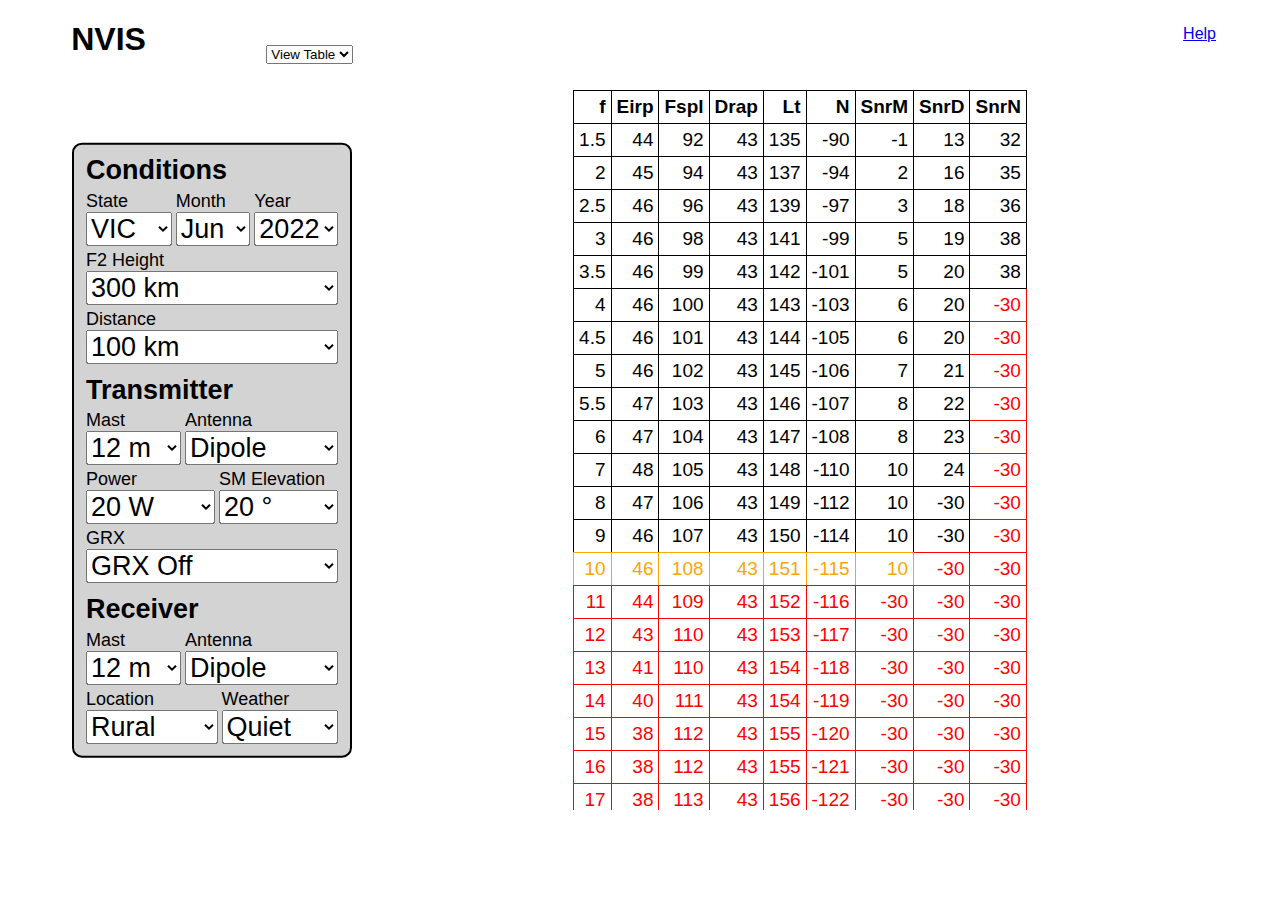
==== index.html @ aa59db63 "Added Skip and SLM graphs" ====
<!DOCTYPE html>
<html>
    <head>
        <link rel="stylesheet" href="index.css">
        <script src="plotly-latest.min.js"></script>

    </head>

    <body>
        <title>NVIS v.117 by Tino Pavic VK3EGN</title>

        <h1>NVIS</h1>
        <a id="help" href="help.htm">Help</a>

        <div class="myDiv">

            <p class="heading" style="margin-top: 0px">Conditions</p>
            <div class="flex-options">
                <div>
                    <p>State</p>
                    <select class="flex-select" id="state">
                        <option value=-35.3>ACT</option>
                        <option value=-34>NSW</option>
                        <option value=-37 selected>VIC</option>
                        <option value=-27.2>QLD</option>
                        <option value=-31>SA</option>
                        <option value=-32>WA</option>
                        <option value=-43>TAS</option>
                        <option value=-12>NT</option>
                    </select>
                </div>
                <div>
                    <p>Month</p>
                    <select class="flex-select" id="month">
                        <option value=1>Jan</option>
                        <option value=2>Feb</option>
                        <option value=3> Mar</option>
                        <option value=4>Apr</option>
                        <option value=5>May</option>
                        <option value=6 selected>Jun</option>
                        <option value=7>Jul</option>
                        <option value=8>Aug</option>
                        <option value=9>Sep</option>
                        <option value=10>Oct</option>
                        <option value=11>Nov</option>
                        <option value=12>Dec</option>
                    </select>
                </div>
                <div>
                    <p>Year</p>
                    <select class="flex-select" id="year">
                        <option value=2020>2020</option>
                        <option value=2021>2021</option>
                        <option value=2022 selected>2022</option>
                        <option value=2023>2023</option>
                        <option value=2024>2024</option>
                        <option value=2025>2025</option>
                        <option value=2026>2026</option>
                    </select>
                </div>
                <div>
                    <p>F2 Height</p>
                    <select class="flex-select" id="hiF2">
                        <option value=200 >200 km</option>
                        <option value=250>250 km</option>
                        <option value=300 selected>300 km</option>
                        <option value=350>350 km</option>
                        <option value=400>400 km</option>
                        <option value=450>450 km</option>
                        <option value=500>500 km</option>
                        <option value=550>550 km</option>
                        <option value=600>600 km</option>
                    </select>
                </div>
                <div>
                    <p>Distance</p>
                    <select class="flex-select" id="dist">
                        <option value=50 >50 km</option>
                        <option value=100 selected>100 km</option>
                        <option value=200>200 km</option>
                        <option value=400>400 km</option>
                        <option value=800>800 km</option>
                        <option value=1500>1500 km</option>
                        <option value=3000>3000 km</option>
                        <option value=5000>5000 km</option>
                        <option value=10000>10000 km</option>
                        <option value=20000>20000 km</option>
                    </select>
                </div>
            </div>

            <p class="heading">Transmitter</p>
            <div class="flex-options flex-options-4">
                <div>
                    <p>Mast</p>
                    <select class="flex-select" id="mast">
                        <option value=3 >3 m</option>
                        <option value=6>6 m</option>
                        <option value=9>9 m</option>
                        <option value=12 selected>12 m</option>
                        <option value=18>18 m</option> 
                        <option value=22>22 m</option>
                        <option value=26>26 m</option>
                        <option value=40>40 m</option>
                    </select>  
                </div>
                <div>
                    <p>Antenna</p>
                    <select class="flex-select" id="antenna">
                        <option value=1 selected>Dipole</option>
                        <option value=2>CASG-A1</option>
                        <option value=3>AS-F104</option>
                        <option value=4>RF-1944</option>
                        <option value=5>MIL-2</option>
                        <option value=6>WhipBnt</option>
                        <option value=7>Whip15'</option>
                        <option value=8>HF230L</option>
                        <option value=9>CASG-A2</option>
                        <option value=10>Yagi 3el</option>
                        <option value=11>VertMono</option>
                    </select>
                </div>
                <div>
                    <p>Power</p>
                    <select class="flex-select" id="power">
                        <option value=62>1500 W</option>
                        <option value=56>400 W</option>
                        <option value=52>150 W</option>
                        <option value=43 selected>20 W</option>
                        <option value=37>5 W</option>
                        <option value=33>2 W</option>
                    </select>
                </div>
                <div>
                    <p>SM Elevation</p>
                    <select class="flex-select" id="elmin">
                        <option value=60>60 &deg</option>
                        <option value=45>45 &deg</option>
                        <option value=30>30 &deg</option>
                        <option value=20 selected>20 &deg</option>
                        <option value=15>15 &deg</option>
                        <option value=10>10 &deg</option>
                        <option value=5>5 &deg</option>
                        <option value=3>3 &deg</option>
                        <option value=2>2 &deg</option>
                        <option value=1>1 &deg</option>
                    </select>
                </div>
		            <div>
                    <p>GRX</p>
                    <select class="flex-select" id="grx">
                        <option value=0>GRX Off</option>
                        <option value=1>GRX On</option>
                        <option value=2>GRX-Avg</option>
                    </select>
                </div>
            </div>

            <p class="heading">Receiver</p>
            <div class="flex-options flex-options-4">
                <div>
                    <p>Mast</p>
                    <select class="flex-select" id="mast2">
                        <option value=3 >3 m</option>
                        <option value=6>6 m</option>
                        <option value=9>9 m</option>
                        <option value=12 selected>12 m</option>
                        <option value=18>18 m</option> 
                        <option value=22>22 m</option>
                        <option value=26>26 m</option>
                        <option value=40>40 m</option>
                    </select>  
                </div>
                <div>
                    <p>Antenna</p>
                    <select class="flex-select" id="antenna2">
                        <option value=1 selected>Dipole</option>
                        <option value=2>CASG-A1</option>
                        <option value=3>AS-F104</option>
                        <option value=4>RF-1944</option>
                        <option value=5>MIL-2</option>
                        <option value=6>WhipBnt</option>
                        <option value=7>Whip15'</option>
                        <option value=8>HF230L</option>
                        <option value=9>CASG-A2</option>
                        <option value=10>Yagi 3el</option>
                        <option value=11>VertMono</option>
                    </select>
                </div>
                <div>
                    <p>Location</p>
                    <select class="flex-select" id="loc">
                        <option value=1 selected>Rural</option>
                        <option value=2>Suburb</option>
                        <option value=3>City</option>
                    </select>  
                </div>
                <div>
                    <p>Weather</p>
                    <select class="flex-select" id="storm">
                        <option value=1 selected>Quiet</option>
                        <option value=2>Rainy</option>
                        <option value=3>Storm</option> 
                        <option value=4>BFS</option>
                    </select>
                </div>

            </div>
        </div>
        <select id="selAct" name="selAct" onchange="viewChange()">
            <option value="1" selected="">View Table</option>
            <option value="2">View SNR</option>
            <option value="3">View Skip</option>
            <option value="4">View SLM</option> 
            <option value="9">View Help</option>
        </select>
        <div id="tooltipi">i</div>
        <div id="tooltip">
            Eirp is transmitted signal power at origin in dBm units.<br>Fspl is signal loss over signal path in dB units (daily maximum).<br>Drap is signal loss in D layer in dB (daily maximum).<br>Lt is total signal loss(Fspl+Drap) in dB (daily maximum).<br>N is noise power at receive location in dBm units, for BW=3kHz.<br>Snr is ratio of signal S and noise N in dB units.<br>"SnrM/D/N are Snr levels for midday/day/night.<br>Signal must overcome noise, in order to be received.<br>Minimum SNR is 10 dB for SSB voice, and 6 dB for data.<br>
        </div>
        <div class="plotsDiv">
            <div id="plotTableDiv" class="plotTableDiv">
                <table id="plotTable"></table>
            </div>
            <div id="SNRPlot"></div>
        </div>


        <script src="nvis.js"></script>
        <script src="antenna.js"></script>
        <script src="antenna3.js"></script>
        <script src="atten.js"></script>
        <script src="nvisGui.js"></script>

        <script>
            var nv = new myNvis("Nvis", 1);
            nvisInit(nv);

            // Setup onchange lister for all inputs
            inputs = document.getElementsByClassName("flex-select");
            for (var i=0; i<inputs.length;i++) {
                inputs[i].addEventListener("change", () => selUpdate(nv))
            }
            selUpdate(nv);


            function viewChange() {
                sel = document.getElementById("selAct").value;
                table = document.getElementById("plotTableDiv");
                SNRPlot = document.getElementById("SNRPlot");
                tooltipi = document.getElementById("tooltipi")

                table.style.display = "none";
                SNRPlot.style.display = "none";
                tooltipi.style.display = "block";
                if (sel == 1) {
                    table.style.display = "block";
                    tooltipi.style.display = "none";
                } else {
                    SNRPlot.style.display = "block";
                }
                selUpdate(nv)
            }
            viewChange();
        </script>
</html>
---- index.css ----
body {
		font-family: arial;
}
h1 {
    margin-left: 5%;
    margin-bottom: -30px;
}

.myDiv {
    border: 2px solid black;
    border-radius: 10px;
    background-color: lightgray;    
    text-align: left;
    width: 20%;
    padding: 10px;
    margin-left: 5%;
    font-size: 2vh;
		top: 50%;
		position: absolute;
		transform: translateY(-50%);
}

.plotsDiv {
		top: 50%;
		position: absolute;
		transform: translateY(-50%);
		width: 65%;
		left: 30%;
		max-height: 80%;
		display: flex;
    flex-direction: column;
}

#help {
    right: 5%;
    position: absolute;
    top: 25px;
}

.heading {
    padding-left: 2px;
    font-weight: bold;
    margin-bottom: 0.2vw;
    margin-top: 1vh;
    font-size: 3vh;
}

.flex-options {
    display: flex;
    justify-content: space-around;
    flex-wrap: wrap;
}

.flex-options div {
    flex-grow: 1;
    padding: 2px;
}

.flex-options p {
    margin: 0px;
}

.flex-options select {
    font-size: 3vh;
    width: 100%;
}

#selAct {
		position: absolute;
		top: 5%;
		right: 72.4%;
}

.plotTableDiv {
		overflow-x: auto;
		margin: auto;
		width: fit-content;
		display: none;
		height: 100%;
}
#plotTable {
		text-align: right;
 		border-collapse: collapse;
		font-size: 19px;

}

#plotTable td {
		padding: 5px;
		border: 1px solid;
}

.warn {
		color: orange;
}
.alert {
		color: red;
}

#tooltipi {
    border: 1px solid black;
    width: 15px;
    height: 15px;
    border-radius: 15px;
    text-align: center;
    font-family: Times New Roman;
    margin-left: 80%;
    z-index: 2;
    position: absolute;
}
#tooltip {
		border: 2px solid black;
		border-radius: 5px;
		width: fit-content;
		height: fit-content;
		margin: auto;
  	position: absolute;
  	top: 0; left: 0; bottom: 0; right: 0;
		background: white;
		padding: 3%;
		text-align: center;
		z-index: 1;
		display: none;
		font-size: 25px;
}
#tooltipi:hover + #tooltip {
    display: block;    
}








/* Mobile Version */
@media (max-width: 750px) {
    h1 {
        margin-left: 1%;
    }

    .myDiv {
        margin-left: 1%;
    }

    .flex-options div {
        flex-basis: 30%;
    }

    .flex-options p {
        font-size: 3vw;
    }

    .flex-options select {
        font-size: 5vw;
    }

    .flex-options-4 div {
        flex-basis: 40%;
    }
}
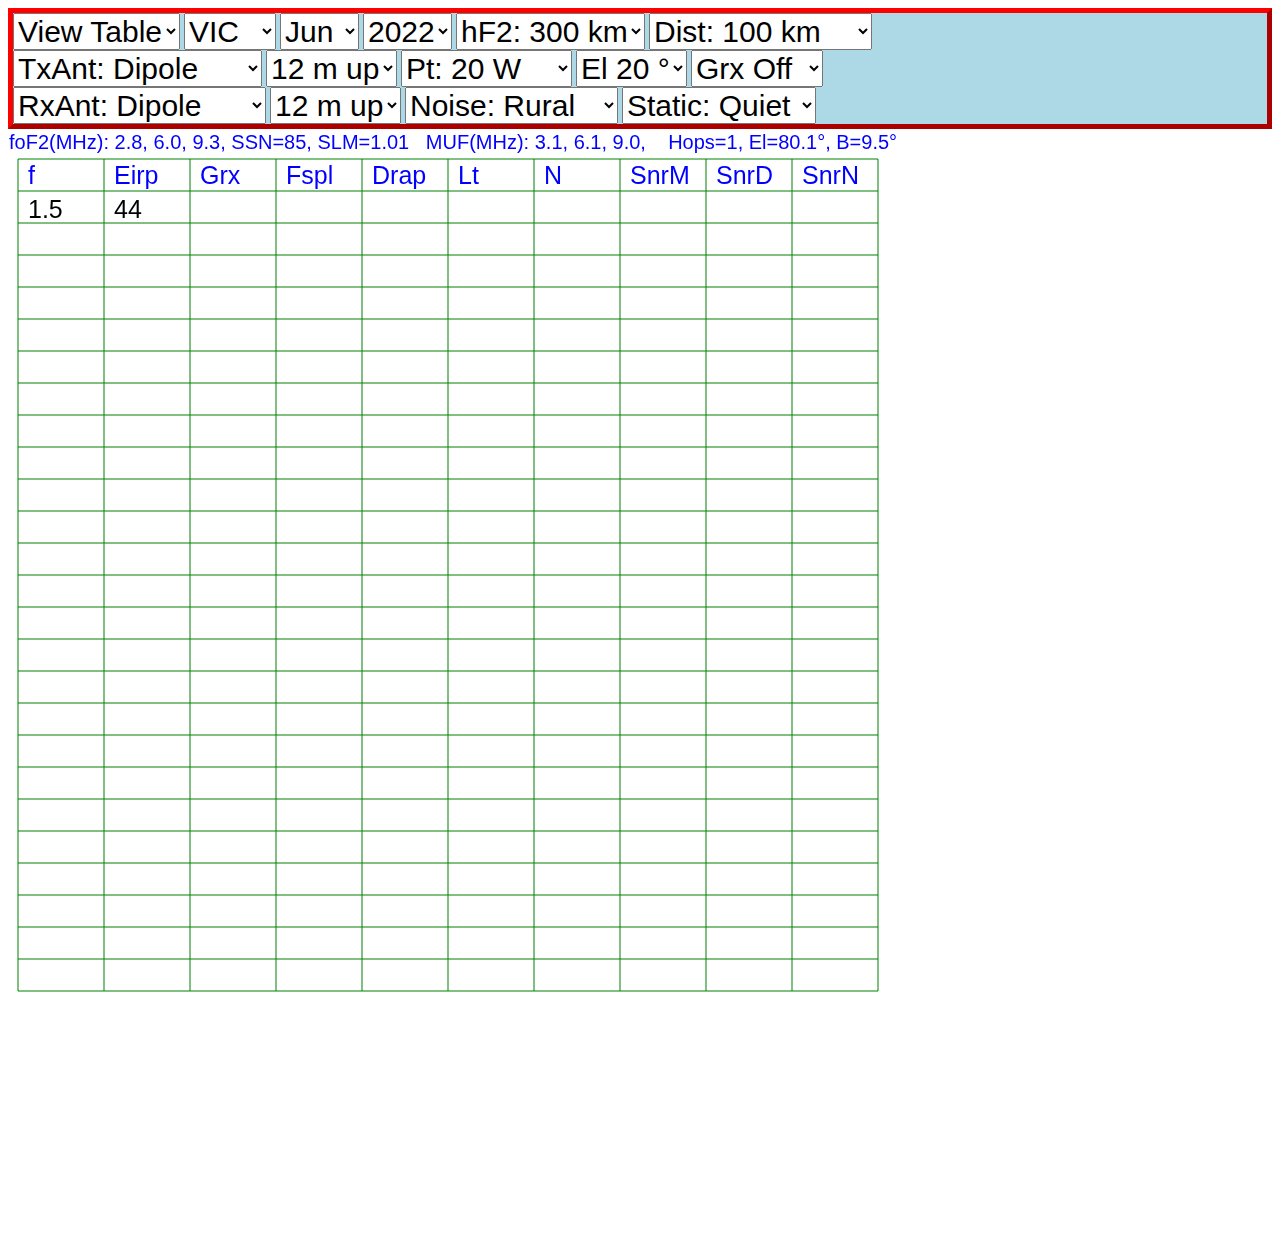
==== commit 72e80c08: "Add files via upload" ====
--- a/index.html
+++ b/index.html
@@ -1,266 +1,214 @@
-<!DOCTYPE html>
-<html>
-    <head>
-        <link rel="stylesheet" href="index.css">
-        <script src="plotly-latest.min.js"></script>
-
-    </head>
-
-    <body>
-        <title>NVIS v.117 by Tino Pavic VK3EGN</title>
-
-        <h1>NVIS</h1>
-        <a id="help" href="help.htm">Help</a>
-
-        <div class="myDiv">
-
-            <p class="heading" style="margin-top: 0px">Conditions</p>
-            <div class="flex-options">
-                <div>
-                    <p>State</p>
-                    <select class="flex-select" id="state">
-                        <option value=-35.3>ACT</option>
-                        <option value=-34>NSW</option>
-                        <option value=-37 selected>VIC</option>
-                        <option value=-27.2>QLD</option>
-                        <option value=-31>SA</option>
-                        <option value=-32>WA</option>
-                        <option value=-43>TAS</option>
-                        <option value=-12>NT</option>
-                    </select>
-                </div>
-                <div>
-                    <p>Month</p>
-                    <select class="flex-select" id="month">
-                        <option value=1>Jan</option>
-                        <option value=2>Feb</option>
-                        <option value=3> Mar</option>
-                        <option value=4>Apr</option>
-                        <option value=5>May</option>
-                        <option value=6 selected>Jun</option>
-                        <option value=7>Jul</option>
-                        <option value=8>Aug</option>
-                        <option value=9>Sep</option>
-                        <option value=10>Oct</option>
-                        <option value=11>Nov</option>
-                        <option value=12>Dec</option>
-                    </select>
-                </div>
-                <div>
-                    <p>Year</p>
-                    <select class="flex-select" id="year">
-                        <option value=2020>2020</option>
-                        <option value=2021>2021</option>
-                        <option value=2022 selected>2022</option>
-                        <option value=2023>2023</option>
-                        <option value=2024>2024</option>
-                        <option value=2025>2025</option>
-                        <option value=2026>2026</option>
-                    </select>
-                </div>
-                <div>
-                    <p>F2 Height</p>
-                    <select class="flex-select" id="hiF2">
-                        <option value=200 >200 km</option>
-                        <option value=250>250 km</option>
-                        <option value=300 selected>300 km</option>
-                        <option value=350>350 km</option>
-                        <option value=400>400 km</option>
-                        <option value=450>450 km</option>
-                        <option value=500>500 km</option>
-                        <option value=550>550 km</option>
-                        <option value=600>600 km</option>
-                    </select>
-                </div>
-                <div>
-                    <p>Distance</p>
-                    <select class="flex-select" id="dist">
-                        <option value=50 >50 km</option>
-                        <option value=100 selected>100 km</option>
-                        <option value=200>200 km</option>
-                        <option value=400>400 km</option>
-                        <option value=800>800 km</option>
-                        <option value=1500>1500 km</option>
-                        <option value=3000>3000 km</option>
-                        <option value=5000>5000 km</option>
-                        <option value=10000>10000 km</option>
-                        <option value=20000>20000 km</option>
-                    </select>
-                </div>
-            </div>
-
-            <p class="heading">Transmitter</p>
-            <div class="flex-options flex-options-4">
-                <div>
-                    <p>Mast</p>
-                    <select class="flex-select" id="mast">
-                        <option value=3 >3 m</option>
-                        <option value=6>6 m</option>
-                        <option value=9>9 m</option>
-                        <option value=12 selected>12 m</option>
-                        <option value=18>18 m</option> 
-                        <option value=22>22 m</option>
-                        <option value=26>26 m</option>
-                        <option value=40>40 m</option>
-                    </select>  
-                </div>
-                <div>
-                    <p>Antenna</p>
-                    <select class="flex-select" id="antenna">
-                        <option value=1 selected>Dipole</option>
-                        <option value=2>CASG-A1</option>
-                        <option value=3>AS-F104</option>
-                        <option value=4>RF-1944</option>
-                        <option value=5>MIL-2</option>
-                        <option value=6>WhipBnt</option>
-                        <option value=7>Whip15'</option>
-                        <option value=8>HF230L</option>
-                        <option value=9>CASG-A2</option>
-                        <option value=10>Yagi 3el</option>
-                        <option value=11>VertMono</option>
-                    </select>
-                </div>
-                <div>
-                    <p>Power</p>
-                    <select class="flex-select" id="power">
-                        <option value=62>1500 W</option>
-                        <option value=56>400 W</option>
-                        <option value=52>150 W</option>
-                        <option value=43 selected>20 W</option>
-                        <option value=37>5 W</option>
-                        <option value=33>2 W</option>
-                    </select>
-                </div>
-                <div>
-                    <p>SM Elevation</p>
-                    <select class="flex-select" id="elmin">
-                        <option value=60>60 &deg</option>
-                        <option value=45>45 &deg</option>
-                        <option value=30>30 &deg</option>
-                        <option value=20 selected>20 &deg</option>
-                        <option value=15>15 &deg</option>
-                        <option value=10>10 &deg</option>
-                        <option value=5>5 &deg</option>
-                        <option value=3>3 &deg</option>
-                        <option value=2>2 &deg</option>
-                        <option value=1>1 &deg</option>
-                    </select>
-                </div>
-		            <div>
-                    <p>GRX</p>
-                    <select class="flex-select" id="grx">
-                        <option value=0>GRX Off</option>
-                        <option value=1>GRX On</option>
-                        <option value=2>GRX-Avg</option>
-                    </select>
-                </div>
-            </div>
-
-            <p class="heading">Receiver</p>
-            <div class="flex-options flex-options-4">
-                <div>
-                    <p>Mast</p>
-                    <select class="flex-select" id="mast2">
-                        <option value=3 >3 m</option>
-                        <option value=6>6 m</option>
-                        <option value=9>9 m</option>
-                        <option value=12 selected>12 m</option>
-                        <option value=18>18 m</option> 
-                        <option value=22>22 m</option>
-                        <option value=26>26 m</option>
-                        <option value=40>40 m</option>
-                    </select>  
-                </div>
-                <div>
-                    <p>Antenna</p>
-                    <select class="flex-select" id="antenna2">
-                        <option value=1 selected>Dipole</option>
-                        <option value=2>CASG-A1</option>
-                        <option value=3>AS-F104</option>
-                        <option value=4>RF-1944</option>
-                        <option value=5>MIL-2</option>
-                        <option value=6>WhipBnt</option>
-                        <option value=7>Whip15'</option>
-                        <option value=8>HF230L</option>
-                        <option value=9>CASG-A2</option>
-                        <option value=10>Yagi 3el</option>
-                        <option value=11>VertMono</option>
-                    </select>
-                </div>
-                <div>
-                    <p>Location</p>
-                    <select class="flex-select" id="loc">
-                        <option value=1 selected>Rural</option>
-                        <option value=2>Suburb</option>
-                        <option value=3>City</option>
-                    </select>  
-                </div>
-                <div>
-                    <p>Weather</p>
-                    <select class="flex-select" id="storm">
-                        <option value=1 selected>Quiet</option>
-                        <option value=2>Rainy</option>
-                        <option value=3>Storm</option> 
-                        <option value=4>BFS</option>
-                    </select>
-                </div>
-
-            </div>
-        </div>
-        <select id="selAct" name="selAct" onchange="viewChange()">
-            <option value="1" selected="">View Table</option>
-            <option value="2">View SNR</option>
-            <option value="3">View Skip</option>
-            <option value="4">View SLM</option> 
-            <option value="9">View Help</option>
-        </select>
-        <div id="tooltipi">i</div>
-        <div id="tooltip">
-            Eirp is transmitted signal power at origin in dBm units.<br>Fspl is signal loss over signal path in dB units (daily maximum).<br>Drap is signal loss in D layer in dB (daily maximum).<br>Lt is total signal loss(Fspl+Drap) in dB (daily maximum).<br>N is noise power at receive location in dBm units, for BW=3kHz.<br>Snr is ratio of signal S and noise N in dB units.<br>"SnrM/D/N are Snr levels for midday/day/night.<br>Signal must overcome noise, in order to be received.<br>Minimum SNR is 10 dB for SSB voice, and 6 dB for data.<br>
-        </div>
-        <div class="plotsDiv">
-            <div id="plotTableDiv" class="plotTableDiv">
-                <table id="plotTable"></table>
-            </div>
-            <div id="SNRPlot"></div>
-        </div>
-
-
-        <script src="nvis.js"></script>
-        <script src="antenna.js"></script>
-        <script src="antenna3.js"></script>
-        <script src="atten.js"></script>
-        <script src="nvisGui.js"></script>
-
-        <script>
-            var nv = new myNvis("Nvis", 1);
-            nvisInit(nv);
-
-            // Setup onchange lister for all inputs
-            inputs = document.getElementsByClassName("flex-select");
-            for (var i=0; i<inputs.length;i++) {
-                inputs[i].addEventListener("change", () => selUpdate(nv))
-            }
-            selUpdate(nv);
-
-
-            function viewChange() {
-                sel = document.getElementById("selAct").value;
-                table = document.getElementById("plotTableDiv");
-                SNRPlot = document.getElementById("SNRPlot");
-                tooltipi = document.getElementById("tooltipi")
-
-                table.style.display = "none";
-                SNRPlot.style.display = "none";
-                tooltipi.style.display = "block";
-                if (sel == 1) {
-                    table.style.display = "block";
-                    tooltipi.style.display = "none";
-                } else {
-                    SNRPlot.style.display = "block";
-                }
-                selUpdate(nv)
-            }
-            viewChange();
-        </script>
-</html>
+<!DOCTYPE html>
+<html lang="en"></html>
+
+<html>
+
+
+<head>
+   <meta name="viewport" content="width=device-width">  
+</head>
+
+<body>
+<title>NVIS v.122 by Tino Pavic VK3EGN</title>
+<style> 
+   .myDiv {
+      border: 5px outset red;
+      background-color: lightblue;    
+      text-align: left;
+   }
+   </style>
+
+<div class="myDiv">
+  <select style="font-size: 30px" id="selAct" name="selAct" onchange="selChange()">
+    <option value=1 selected>View Table</option>
+    <option value=2>View SNR</option>
+    <option value=3>View Skip</option>
+    <option value=4>View SLM</option>   
+    <option value=9>View Help</option>
+  </select>
+  
+  <select style="font-size: 30px" id="statex" name="statex" onchange="selChange()">
+    <option value=-35.3>ACT</option>
+    <option value=-34>NSW</option>
+    <option value=-37 selected>VIC</option>
+    <option value=-27.2>QLD</option>
+    <option value=-31>SA</option>
+    <option value=-32>WA</option>
+    <option value=-43>TAS</option>
+    <option value=-12>NT</option>
+  </select>
+
+  <select style="font-size: 30px" id="month" name="month" onchange="selChange()">
+    <option value=1>Jan</option>
+    <option value=2>Feb</option>
+    <option value=3> Mar</option>
+    <option value=4>Apr</option>
+    <option value=5>May</option>
+    <option value=6 selected>Jun</option>
+    <option value=7>Jul</option>
+    <option value=8>Aug</option>
+    <option value=9>Sep</option>
+    <option value=10>Oct</option>
+    <option value=11>Nov</option>
+    <option value=12>Dec</option>
+  </select>
+
+  <select style="font-size: 30px" id="year" name="year" onchange="selChange()">
+    <option value=2020>2020</option>
+    <option value=2021>2021</option>
+    <option value=2022 selected>2022</option>
+    <option value=2023>2023</option>
+    <option value=2024>2024</option>
+    <option value=2025>2025</option>
+    <option value=2026>2026</option>
+  </select>
+
+  <select style="font-size: 30px" id="hiF2" name="hiF2" onchange="selChange()">
+    <option value=160 >hF2: 160 km</option>
+    <option value=180 >hF2: 180 km</option>
+    <option value=200 >hF2: 200 km</option>
+    <option value=250>hF2: 250 km</option>
+    <option value=300 selected>hF2: 300 km</option>
+    <option value=350>hF2: 350 km</option>
+    <option value=400>hF2: 400 km</option>
+    <option value=450>hF2: 450 km</option>
+    <option value=500>hF2: 500 km</option>
+    <option value=550>hF2: 550 km</option>
+  </select>
+
+  <select style="font-size: 30px" id="dist" name="dist" onchange="selChange()">
+    <option value=50 >Dist: 50 km</option>
+    <option value=100 selected>Dist: 100 km</option>
+    <option value=200>Dist: 200 km</option>
+    <option value=400>Dist: 400 km</option>
+    <option value=800>Dist: 800 km</option>
+    <option value=1500>Dist: 1500 km</option>
+    <option value=3000>Dist: 3000 km</option>
+    <option value=5000>Dist: 5000 km</option>
+    <option value=10000>Dist: 10000 km</option>
+    <option value=20000>Dist: 20000 km</option>
+  </select>
+  <br>
+  <!-- <button class="button button1" onclick="myTest1()">Tx: Dipole, 12m, 20W, 2deg</button>
+   <h2 id="str3">Transmiter: mast, antenna, power, site minimum elevation</h2> -->
+  <select style="font-size: 30px" id="antenna" name="antenna" onchange="selChange()">
+    <option value=1 selected>TxAnt: Dipole</option>
+    <option value=2>TxAnt: CASG-A1</option>
+    <option value=3>TxAnt: AS-F104</option>
+    <option value=4>TxAnt: RF-1944</option>
+    <option value=5>TxAnt: MIL-2</option>
+    <option value=6>TxAnt: WhipBnt</option>
+    <option value=7>TxAnt: Whip 3m</option>
+    <option value=8>TxAnt: HF230L</option>
+    <option value=9>TxAnt: CASG-A2</option>
+    <option value=10>TxAnt: Yagi 3el</option>
+    <option value=11>TxAnt: VertMono</option>
+  </select>
+
+  <select style="font-size: 30px" id="mast" name="mast" onchange="selChange()">
+    <option value=3>3 m up</option>
+    <option value=6>6 m up</option>
+    <option value=12 selected>12 m up</option>
+    <option value=18>18 m up</option> 
+    <option value=26>26 m up</option>
+  </select>   
+
+  
+  <select style="font-size: 30px" id="power" name="power" onchange="selChange()">
+    <option value=62>Pt: 1500 W</option>
+    <option value=56>Pt: 400 W</option>
+    <option value=52>Pt: 150 W</option>
+    <option value=43 selected>Pt: 20 W</option>
+    <option value=37>Pt: 5 W</option>
+    <option value=33>Pt: 2 W</option>
+  </select>
+
+  <select style="font-size: 30px" id="elmin" name="elmin" onchange="selChange()">
+    <option value=60>El 60 &deg</option>
+    <option value=45>El 45 &deg</option>
+    <option value=30>El 30 &deg</option>
+    <option value=20 selected>El 20 &deg</option>
+    <option value=15>El 15 &deg</option>
+    <option value=10>El 10 &deg</option>
+    <option value=5>El 5 &deg</option>
+    <option value=3 >El 3 &deg</option>
+    <option value=2>El 2 &deg</option>
+    <option value=1>El 1 &deg</option>
+  </select>
+  <select style="font-size: 30px" id="selGrx" name="selGrx" onchange="selChange()">
+    <option value=0 selected>Grx Off</option>  
+    <option value=1>Grx On</option>  
+    <option value=2>Grx-Avg</option>  
+  </select>
+  <br>
+  
+  <select style="font-size: 30px" id="antenna2" name="antenna2" onchange="selChange()">
+    <option value=1 selected>RxAnt: Dipole</option>
+    <option value=2>RxAnt: CASG-A1</option>
+    <option value=3>RxAnt: AS-F104</option>
+    <option value=4>RxAnt: RF-1944</option>
+    <option value=5>RxAnt: MIL-2</option>
+    <option value=6>RxAnt: WhipBnt</option>
+    <option value=7>RxAnt: Whip 3m</option>
+    <option value=8>RxAnt: HF230L</option>
+    <option value=9>RxAnt: CASG-A2</option>
+    <option value=10>RxAnt: Yagi 3el</option>
+    <option value=11>RxAnt: VertMono</option>
+  </select>
+
+  <select style="font-size: 30px" id="mast2" name="mast2" onchange="selChange()">
+    <option value=3 >3 m up</option>
+    <option value=6>6 m up</option>
+    <option value=12 selected>12 m up</option>
+    <option value=18>18 m up</option> 
+    <option value=26>26 m up</option>
+  </select>  
+
+  <select style="font-size: 30px" id="loc" name="loc" onchange="selChange()">
+    <option value=1 selected>Noise: Rural</option>
+    <option value=2>Noise: Suburb</option>
+    <option value=3>Noise: City</option>
+  </select>  
+
+  <select style="font-size: 30px" id="storm" name="storm" onchange="selChange()">
+    <option value=1 selected>Static: Quiet</option>
+    <option value=2>Static: Rainy</option>
+    <option value=3>Static: Storm</option> 
+    <option value=4>Static: BFS</option>
+  </select>
+
+</div>
+
+<!-- <div id="tester" style="width:600px;height:250px;"></div> -->
+
+<canvas id="myCanvas" width="900" height="1100"> </canvas>    
+
+<script src="nvis.js"></script>
+<script src="antenna3.js"></script>
+<script src="antenna.js"></script>
+<script src="atten.js"></script>
+<script src="plotly-2.12.1.min.js"></script>
+<script src="nvisGui.js"></script>
+
+
+<script>
+  /*
+	TESTER = document.getElementById('tester');
+	Plotly.newPlot( TESTER, [{
+	x: [1, 2, 3, 4, 5],
+	y: [1, 2, 4, 8, 16] }], {
+	margin: { t: 0 } } );
+  */
+</script>
+
+<script>
+  var nv = new myNvis("Nvis", 1);
+  nvisCheck(nv);
+  selChange(nv);
+
+  function selChange() { selUpdate(nv)};
+</script>
+
+</body>
+
+</html>
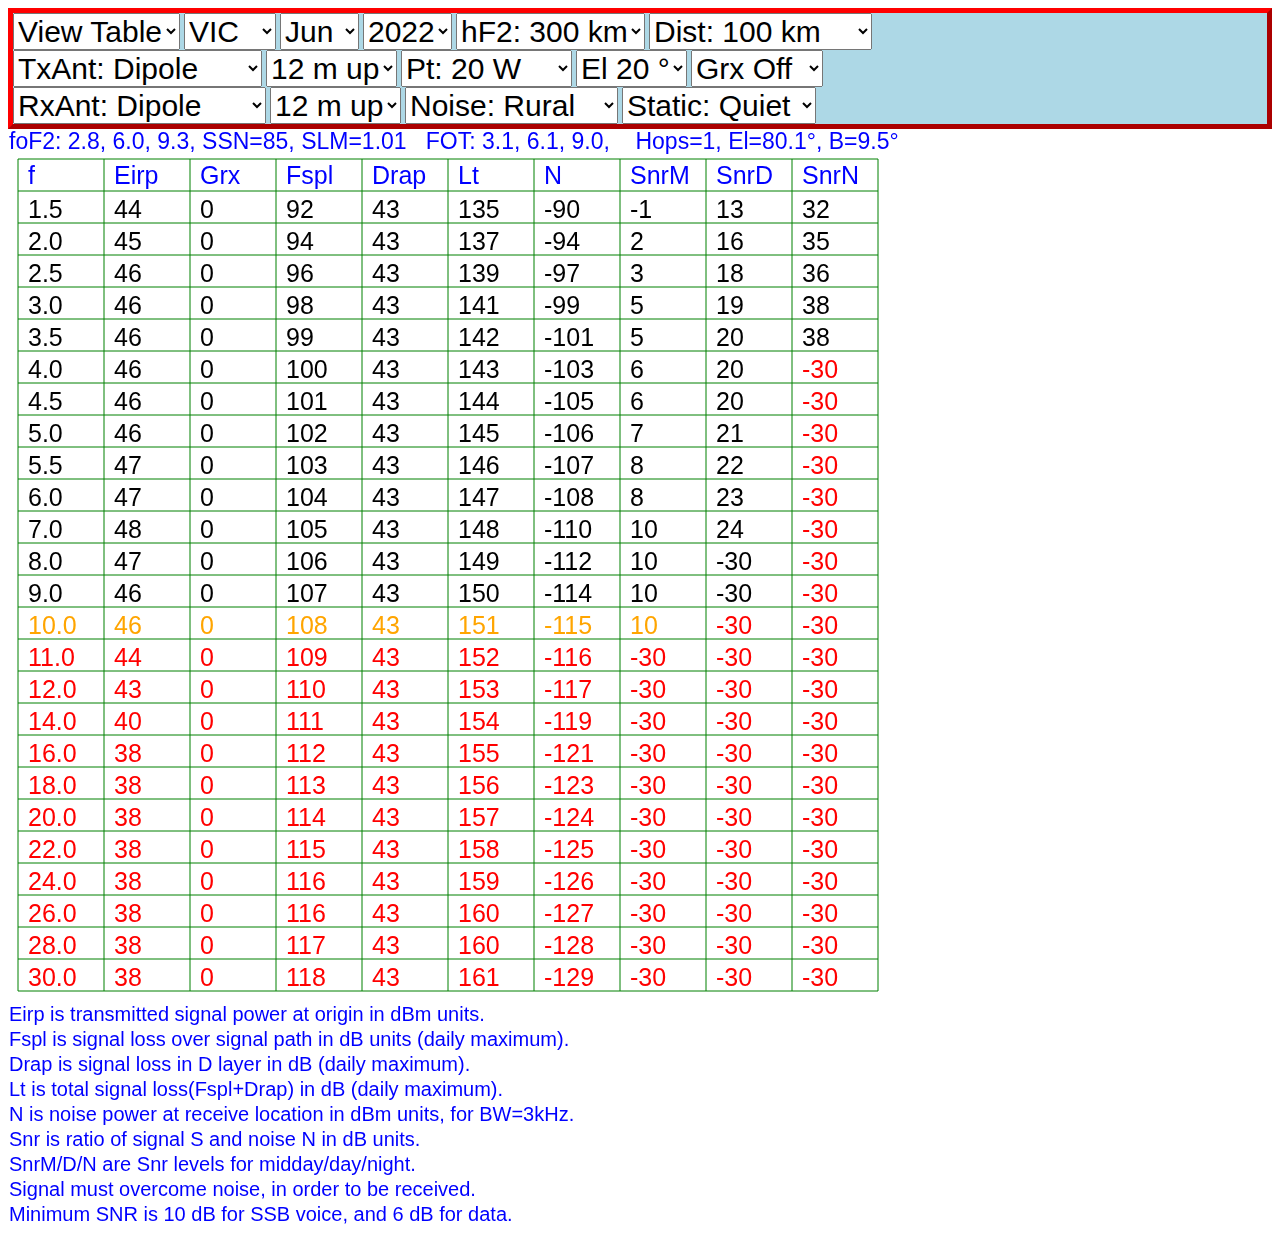
==== commit f1d5edfb: "Add files via upload" ====
--- a/index.html
+++ b/index.html
@@ -9,7 +9,7 @@
 </head>
 
 <body>
-<title>NVIS v.122 by Tino Pavic VK3EGN</title>
+<title>NVIS v.123 by Tino Pavic VK3EGN</title>
 <style> 
    .myDiv {
       border: 5px outset red;
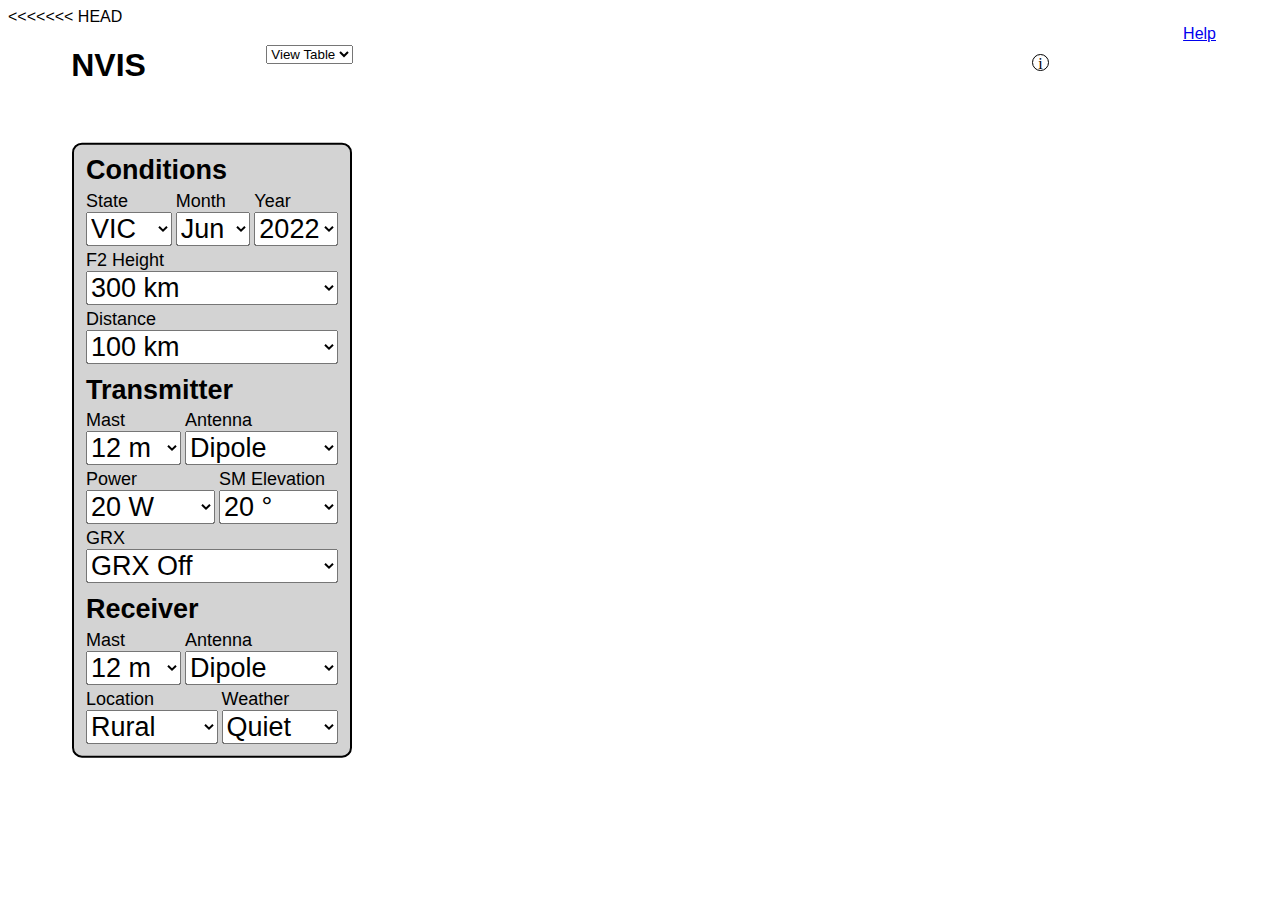
==== commit 4e2a4df2: "Merge" ====
--- a/index.html
+++ b/index.html
@@ -1,214 +1,267 @@
-<!DOCTYPE html>
-<html lang="en"></html>
-
-<html>
-
-
-<head>
-   <meta name="viewport" content="width=device-width">  
-</head>
-
-<body>
-<title>NVIS v.123 by Tino Pavic VK3EGN</title>
-<style> 
-   .myDiv {
-      border: 5px outset red;
-      background-color: lightblue;    
-      text-align: left;
-   }
-   </style>
-
-<div class="myDiv">
-  <select style="font-size: 30px" id="selAct" name="selAct" onchange="selChange()">
-    <option value=1 selected>View Table</option>
-    <option value=2>View SNR</option>
-    <option value=3>View Skip</option>
-    <option value=4>View SLM</option>   
-    <option value=9>View Help</option>
-  </select>
-  
-  <select style="font-size: 30px" id="statex" name="statex" onchange="selChange()">
-    <option value=-35.3>ACT</option>
-    <option value=-34>NSW</option>
-    <option value=-37 selected>VIC</option>
-    <option value=-27.2>QLD</option>
-    <option value=-31>SA</option>
-    <option value=-32>WA</option>
-    <option value=-43>TAS</option>
-    <option value=-12>NT</option>
-  </select>
-
-  <select style="font-size: 30px" id="month" name="month" onchange="selChange()">
-    <option value=1>Jan</option>
-    <option value=2>Feb</option>
-    <option value=3> Mar</option>
-    <option value=4>Apr</option>
-    <option value=5>May</option>
-    <option value=6 selected>Jun</option>
-    <option value=7>Jul</option>
-    <option value=8>Aug</option>
-    <option value=9>Sep</option>
-    <option value=10>Oct</option>
-    <option value=11>Nov</option>
-    <option value=12>Dec</option>
-  </select>
-
-  <select style="font-size: 30px" id="year" name="year" onchange="selChange()">
-    <option value=2020>2020</option>
-    <option value=2021>2021</option>
-    <option value=2022 selected>2022</option>
-    <option value=2023>2023</option>
-    <option value=2024>2024</option>
-    <option value=2025>2025</option>
-    <option value=2026>2026</option>
-  </select>
-
-  <select style="font-size: 30px" id="hiF2" name="hiF2" onchange="selChange()">
-    <option value=160 >hF2: 160 km</option>
-    <option value=180 >hF2: 180 km</option>
-    <option value=200 >hF2: 200 km</option>
-    <option value=250>hF2: 250 km</option>
-    <option value=300 selected>hF2: 300 km</option>
-    <option value=350>hF2: 350 km</option>
-    <option value=400>hF2: 400 km</option>
-    <option value=450>hF2: 450 km</option>
-    <option value=500>hF2: 500 km</option>
-    <option value=550>hF2: 550 km</option>
-  </select>
-
-  <select style="font-size: 30px" id="dist" name="dist" onchange="selChange()">
-    <option value=50 >Dist: 50 km</option>
-    <option value=100 selected>Dist: 100 km</option>
-    <option value=200>Dist: 200 km</option>
-    <option value=400>Dist: 400 km</option>
-    <option value=800>Dist: 800 km</option>
-    <option value=1500>Dist: 1500 km</option>
-    <option value=3000>Dist: 3000 km</option>
-    <option value=5000>Dist: 5000 km</option>
-    <option value=10000>Dist: 10000 km</option>
-    <option value=20000>Dist: 20000 km</option>
-  </select>
-  <br>
-  <!-- <button class="button button1" onclick="myTest1()">Tx: Dipole, 12m, 20W, 2deg</button>
-   <h2 id="str3">Transmiter: mast, antenna, power, site minimum elevation</h2> -->
-  <select style="font-size: 30px" id="antenna" name="antenna" onchange="selChange()">
-    <option value=1 selected>TxAnt: Dipole</option>
-    <option value=2>TxAnt: CASG-A1</option>
-    <option value=3>TxAnt: AS-F104</option>
-    <option value=4>TxAnt: RF-1944</option>
-    <option value=5>TxAnt: MIL-2</option>
-    <option value=6>TxAnt: WhipBnt</option>
-    <option value=7>TxAnt: Whip 3m</option>
-    <option value=8>TxAnt: HF230L</option>
-    <option value=9>TxAnt: CASG-A2</option>
-    <option value=10>TxAnt: Yagi 3el</option>
-    <option value=11>TxAnt: VertMono</option>
-  </select>
-
-  <select style="font-size: 30px" id="mast" name="mast" onchange="selChange()">
-    <option value=3>3 m up</option>
-    <option value=6>6 m up</option>
-    <option value=12 selected>12 m up</option>
-    <option value=18>18 m up</option> 
-    <option value=26>26 m up</option>
-  </select>   
-
-  
-  <select style="font-size: 30px" id="power" name="power" onchange="selChange()">
-    <option value=62>Pt: 1500 W</option>
-    <option value=56>Pt: 400 W</option>
-    <option value=52>Pt: 150 W</option>
-    <option value=43 selected>Pt: 20 W</option>
-    <option value=37>Pt: 5 W</option>
-    <option value=33>Pt: 2 W</option>
-  </select>
-
-  <select style="font-size: 30px" id="elmin" name="elmin" onchange="selChange()">
-    <option value=60>El 60 &deg</option>
-    <option value=45>El 45 &deg</option>
-    <option value=30>El 30 &deg</option>
-    <option value=20 selected>El 20 &deg</option>
-    <option value=15>El 15 &deg</option>
-    <option value=10>El 10 &deg</option>
-    <option value=5>El 5 &deg</option>
-    <option value=3 >El 3 &deg</option>
-    <option value=2>El 2 &deg</option>
-    <option value=1>El 1 &deg</option>
-  </select>
-  <select style="font-size: 30px" id="selGrx" name="selGrx" onchange="selChange()">
-    <option value=0 selected>Grx Off</option>  
-    <option value=1>Grx On</option>  
-    <option value=2>Grx-Avg</option>  
-  </select>
-  <br>
-  
-  <select style="font-size: 30px" id="antenna2" name="antenna2" onchange="selChange()">
-    <option value=1 selected>RxAnt: Dipole</option>
-    <option value=2>RxAnt: CASG-A1</option>
-    <option value=3>RxAnt: AS-F104</option>
-    <option value=4>RxAnt: RF-1944</option>
-    <option value=5>RxAnt: MIL-2</option>
-    <option value=6>RxAnt: WhipBnt</option>
-    <option value=7>RxAnt: Whip 3m</option>
-    <option value=8>RxAnt: HF230L</option>
-    <option value=9>RxAnt: CASG-A2</option>
-    <option value=10>RxAnt: Yagi 3el</option>
-    <option value=11>RxAnt: VertMono</option>
-  </select>
-
-  <select style="font-size: 30px" id="mast2" name="mast2" onchange="selChange()">
-    <option value=3 >3 m up</option>
-    <option value=6>6 m up</option>
-    <option value=12 selected>12 m up</option>
-    <option value=18>18 m up</option> 
-    <option value=26>26 m up</option>
-  </select>  
-
-  <select style="font-size: 30px" id="loc" name="loc" onchange="selChange()">
-    <option value=1 selected>Noise: Rural</option>
-    <option value=2>Noise: Suburb</option>
-    <option value=3>Noise: City</option>
-  </select>  
-
-  <select style="font-size: 30px" id="storm" name="storm" onchange="selChange()">
-    <option value=1 selected>Static: Quiet</option>
-    <option value=2>Static: Rainy</option>
-    <option value=3>Static: Storm</option> 
-    <option value=4>Static: BFS</option>
-  </select>
-
-</div>
-
-<!-- <div id="tester" style="width:600px;height:250px;"></div> -->
-
-<canvas id="myCanvas" width="900" height="1100"> </canvas>    
-
-<script src="nvis.js"></script>
-<script src="antenna3.js"></script>
-<script src="antenna.js"></script>
-<script src="atten.js"></script>
-<script src="plotly-2.12.1.min.js"></script>
-<script src="nvisGui.js"></script>
-
-
-<script>
-  /*
-	TESTER = document.getElementById('tester');
-	Plotly.newPlot( TESTER, [{
-	x: [1, 2, 3, 4, 5],
-	y: [1, 2, 4, 8, 16] }], {
-	margin: { t: 0 } } );
-  */
-</script>
-
-<script>
-  var nv = new myNvis("Nvis", 1);
-  nvisCheck(nv);
-  selChange(nv);
-
-  function selChange() { selUpdate(nv)};
-</script>
-
-</body>
-
-</html>
+<<<<<<< HEAD
+<!DOCTYPE html>
+<html>
+    <head>
+        <link rel="stylesheet" href="index.css">
+        <script src="plotly-latest.min.js"></script>
+
+    </head>
+
+    <body>
+        <title>NVIS v.117 by Tino Pavic VK3EGN</title>
+
+        <h1>NVIS</h1>
+        <a id="help" href="help.htm">Help</a>
+
+        <div class="myDiv">
+
+            <p class="heading" style="margin-top: 0px">Conditions</p>
+            <div class="flex-options">
+                <div>
+                    <p>State</p>
+                    <select class="flex-select" id="state">
+                        <option value=-35.3>ACT</option>
+                        <option value=-34>NSW</option>
+                        <option value=-37 selected>VIC</option>
+                        <option value=-27.2>QLD</option>
+                        <option value=-31>SA</option>
+                        <option value=-32>WA</option>
+                        <option value=-43>TAS</option>
+                        <option value=-12>NT</option>
+                    </select>
+                </div>
+                <div>
+                    <p>Month</p>
+                    <select class="flex-select" id="month">
+                        <option value=1>Jan</option>
+                        <option value=2>Feb</option>
+                        <option value=3> Mar</option>
+                        <option value=4>Apr</option>
+                        <option value=5>May</option>
+                        <option value=6 selected>Jun</option>
+                        <option value=7>Jul</option>
+                        <option value=8>Aug</option>
+                        <option value=9>Sep</option>
+                        <option value=10>Oct</option>
+                        <option value=11>Nov</option>
+                        <option value=12>Dec</option>
+                    </select>
+                </div>
+                <div>
+                    <p>Year</p>
+                    <select class="flex-select" id="year">
+                        <option value=2020>2020</option>
+                        <option value=2021>2021</option>
+                        <option value=2022 selected>2022</option>
+                        <option value=2023>2023</option>
+                        <option value=2024>2024</option>
+                        <option value=2025>2025</option>
+                        <option value=2026>2026</option>
+                    </select>
+                </div>
+                <div>
+                    <p>F2 Height</p>
+                    <select class="flex-select" id="hiF2">
+                        <option value=200 >200 km</option>
+                        <option value=250>250 km</option>
+                        <option value=300 selected>300 km</option>
+                        <option value=350>350 km</option>
+                        <option value=400>400 km</option>
+                        <option value=450>450 km</option>
+                        <option value=500>500 km</option>
+                        <option value=550>550 km</option>
+                        <option value=600>600 km</option>
+                    </select>
+                </div>
+                <div>
+                    <p>Distance</p>
+                    <select class="flex-select" id="dist">
+                        <option value=50 >50 km</option>
+                        <option value=100 selected>100 km</option>
+                        <option value=200>200 km</option>
+                        <option value=400>400 km</option>
+                        <option value=800>800 km</option>
+                        <option value=1500>1500 km</option>
+                        <option value=3000>3000 km</option>
+                        <option value=5000>5000 km</option>
+                        <option value=10000>10000 km</option>
+                        <option value=20000>20000 km</option>
+                    </select>
+                </div>
+            </div>
+
+            <p class="heading">Transmitter</p>
+            <div class="flex-options flex-options-4">
+                <div>
+                    <p>Mast</p>
+                    <select class="flex-select" id="mast">
+                        <option value=3 >3 m</option>
+                        <option value=6>6 m</option>
+                        <option value=9>9 m</option>
+                        <option value=12 selected>12 m</option>
+                        <option value=18>18 m</option> 
+                        <option value=22>22 m</option>
+                        <option value=26>26 m</option>
+                        <option value=40>40 m</option>
+                    </select>  
+                </div>
+                <div>
+                    <p>Antenna</p>
+                    <select class="flex-select" id="antenna">
+                        <option value=1 selected>Dipole</option>
+                        <option value=2>CASG-A1</option>
+                        <option value=3>AS-F104</option>
+                        <option value=4>RF-1944</option>
+                        <option value=5>MIL-2</option>
+                        <option value=6>WhipBnt</option>
+                        <option value=7>Whip15'</option>
+                        <option value=8>HF230L</option>
+                        <option value=9>CASG-A2</option>
+                        <option value=10>Yagi 3el</option>
+                        <option value=11>VertMono</option>
+                    </select>
+                </div>
+                <div>
+                    <p>Power</p>
+                    <select class="flex-select" id="power">
+                        <option value=62>1500 W</option>
+                        <option value=56>400 W</option>
+                        <option value=52>150 W</option>
+                        <option value=43 selected>20 W</option>
+                        <option value=37>5 W</option>
+                        <option value=33>2 W</option>
+                    </select>
+                </div>
+                <div>
+                    <p>SM Elevation</p>
+                    <select class="flex-select" id="elmin">
+                        <option value=60>60 &deg</option>
+                        <option value=45>45 &deg</option>
+                        <option value=30>30 &deg</option>
+                        <option value=20 selected>20 &deg</option>
+                        <option value=15>15 &deg</option>
+                        <option value=10>10 &deg</option>
+                        <option value=5>5 &deg</option>
+                        <option value=3>3 &deg</option>
+                        <option value=2>2 &deg</option>
+                        <option value=1>1 &deg</option>
+                    </select>
+                </div>
+		            <div>
+                    <p>GRX</p>
+                    <select class="flex-select" id="grx">
+                        <option value=0>GRX Off</option>
+                        <option value=1>GRX On</option>
+                        <option value=2>GRX-Avg</option>
+                    </select>
+                </div>
+            </div>
+
+            <p class="heading">Receiver</p>
+            <div class="flex-options flex-options-4">
+                <div>
+                    <p>Mast</p>
+                    <select class="flex-select" id="mast2">
+                        <option value=3 >3 m</option>
+                        <option value=6>6 m</option>
+                        <option value=9>9 m</option>
+                        <option value=12 selected>12 m</option>
+                        <option value=18>18 m</option> 
+                        <option value=22>22 m</option>
+                        <option value=26>26 m</option>
+                        <option value=40>40 m</option>
+                    </select>  
+                </div>
+                <div>
+                    <p>Antenna</p>
+                    <select class="flex-select" id="antenna2">
+                        <option value=1 selected>Dipole</option>
+                        <option value=2>CASG-A1</option>
+                        <option value=3>AS-F104</option>
+                        <option value=4>RF-1944</option>
+                        <option value=5>MIL-2</option>
+                        <option value=6>WhipBnt</option>
+                        <option value=7>Whip15'</option>
+                        <option value=8>HF230L</option>
+                        <option value=9>CASG-A2</option>
+                        <option value=10>Yagi 3el</option>
+                        <option value=11>VertMono</option>
+                    </select>
+                </div>
+                <div>
+                    <p>Location</p>
+                    <select class="flex-select" id="loc">
+                        <option value=1 selected>Rural</option>
+                        <option value=2>Suburb</option>
+                        <option value=3>City</option>
+                    </select>  
+                </div>
+                <div>
+                    <p>Weather</p>
+                    <select class="flex-select" id="storm">
+                        <option value=1 selected>Quiet</option>
+                        <option value=2>Rainy</option>
+                        <option value=3>Storm</option> 
+                        <option value=4>BFS</option>
+                    </select>
+                </div>
+
+            </div>
+        </div>
+        <select id="selAct" name="selAct" onchange="viewChange()">
+            <option value="1" selected="">View Table</option>
+            <option value="2">View SNR</option>
+            <option value="3">View Skip</option>
+            <option value="4">View SLM</option> 
+            <option value="9">View Help</option>
+        </select>
+        <div id="tooltipi">i</div>
+        <div id="tooltip">
+            Eirp is transmitted signal power at origin in dBm units.<br>Fspl is signal loss over signal path in dB units (daily maximum).<br>Drap is signal loss in D layer in dB (daily maximum).<br>Lt is total signal loss(Fspl+Drap) in dB (daily maximum).<br>N is noise power at receive location in dBm units, for BW=3kHz.<br>Snr is ratio of signal S and noise N in dB units.<br>"SnrM/D/N are Snr levels for midday/day/night.<br>Signal must overcome noise, in order to be received.<br>Minimum SNR is 10 dB for SSB voice, and 6 dB for data.<br>
+        </div>
+        <div class="plotsDiv">
+            <div id="plotTableDiv" class="plotTableDiv">
+                <table id="plotTable"></table>
+            </div>
+            <div id="SNRPlot"></div>
+        </div>
+
+
+        <script src="nvis.js"></script>
+        <script src="antenna.js"></script>
+        <script src="antenna3.js"></script>
+        <script src="atten.js"></script>
+        <script src="nvisGui.js"></script>
+
+        <script>
+            var nv = new myNvis("Nvis", 1);
+            nvisInit(nv);
+
+            // Setup onchange lister for all inputs
+            inputs = document.getElementsByClassName("flex-select");
+            for (var i=0; i<inputs.length;i++) {
+                inputs[i].addEventListener("change", () => selUpdate(nv))
+            }
+            selUpdate(nv);
+
+
+            function viewChange() {
+                sel = document.getElementById("selAct").value;
+                table = document.getElementById("plotTableDiv");
+                SNRPlot = document.getElementById("SNRPlot");
+                tooltipi = document.getElementById("tooltipi")
+
+                table.style.display = "none";
+                SNRPlot.style.display = "none";
+                tooltipi.style.display = "block";
+                if (sel == 1) {
+                    table.style.display = "block";
+                    tooltipi.style.display = "none";
+                } else {
+                    SNRPlot.style.display = "block";
+                }
+                selUpdate(nv)
+            }
+            viewChange();
+        </script>
+</html>
--- a/index.css
+++ b/index.css
@@ -0,0 +1,162 @@
+body {
+		font-family: arial;
+}
+h1 {
+    margin-left: 5%;
+    margin-bottom: -30px;
+}
+
+.myDiv {
+    border: 2px solid black;
+    border-radius: 10px;
+    background-color: lightgray;    
+    text-align: left;
+    width: 20%;
+    padding: 10px;
+    margin-left: 5%;
+    font-size: 2vh;
+		top: 50%;
+		position: absolute;
+		transform: translateY(-50%);
+}
+
+.plotsDiv {
+		top: 50%;
+		position: absolute;
+		transform: translateY(-50%);
+		width: 65%;
+		left: 30%;
+		max-height: 80%;
+		display: flex;
+    flex-direction: column;
+}
+
+#help {
+    right: 5%;
+    position: absolute;
+    top: 25px;
+}
+
+.heading {
+    padding-left: 2px;
+    font-weight: bold;
+    margin-bottom: 0.2vw;
+    margin-top: 1vh;
+    font-size: 3vh;
+}
+
+.flex-options {
+    display: flex;
+    justify-content: space-around;
+    flex-wrap: wrap;
+}
+
+.flex-options div {
+    flex-grow: 1;
+    padding: 2px;
+}
+
+.flex-options p {
+    margin: 0px;
+}
+
+.flex-options select {
+    font-size: 3vh;
+    width: 100%;
+}
+
+#selAct {
+		position: absolute;
+		top: 5%;
+		right: 72.4%;
+}
+
+.plotTableDiv {
+		overflow-x: auto;
+		margin: auto;
+		width: fit-content;
+		display: none;
+		height: 100%;
+}
+#plotTable {
+		text-align: right;
+ 		border-collapse: collapse;
+		font-size: 19px;
+
+}
+
+#plotTable td {
+		padding: 5px;
+		border: 1px solid;
+}
+
+.warn {
+		color: orange;
+}
+.alert {
+		color: red;
+}
+
+#tooltipi {
+    border: 1px solid black;
+    width: 15px;
+    height: 15px;
+    border-radius: 15px;
+    text-align: center;
+    font-family: Times New Roman;
+    margin-left: 80%;
+    z-index: 2;
+    position: absolute;
+}
+#tooltip {
+		border: 2px solid black;
+		border-radius: 5px;
+		width: fit-content;
+		height: fit-content;
+		margin: auto;
+  	position: absolute;
+  	top: 0; left: 0; bottom: 0; right: 0;
+		background: white;
+		padding: 3%;
+		text-align: center;
+		z-index: 1;
+		display: none;
+		font-size: 25px;
+}
+#tooltipi:hover + #tooltip {
+    display: block;    
+}
+
+
+
+
+
+
+
+
+/* Mobile Version */
+@media (max-width: 750px) {
+    h1 {
+        margin-left: 1%;
+    }
+
+    .myDiv {
+        margin-left: 1%;
+    }
+
+    .flex-options div {
+        flex-basis: 30%;
+    }
+
+    .flex-options p {
+        font-size: 3vw;
+    }
+
+    .flex-options select {
+        font-size: 5vw;
+    }
+
+    .flex-options-4 div {
+        flex-basis: 40%;
+    }
+}
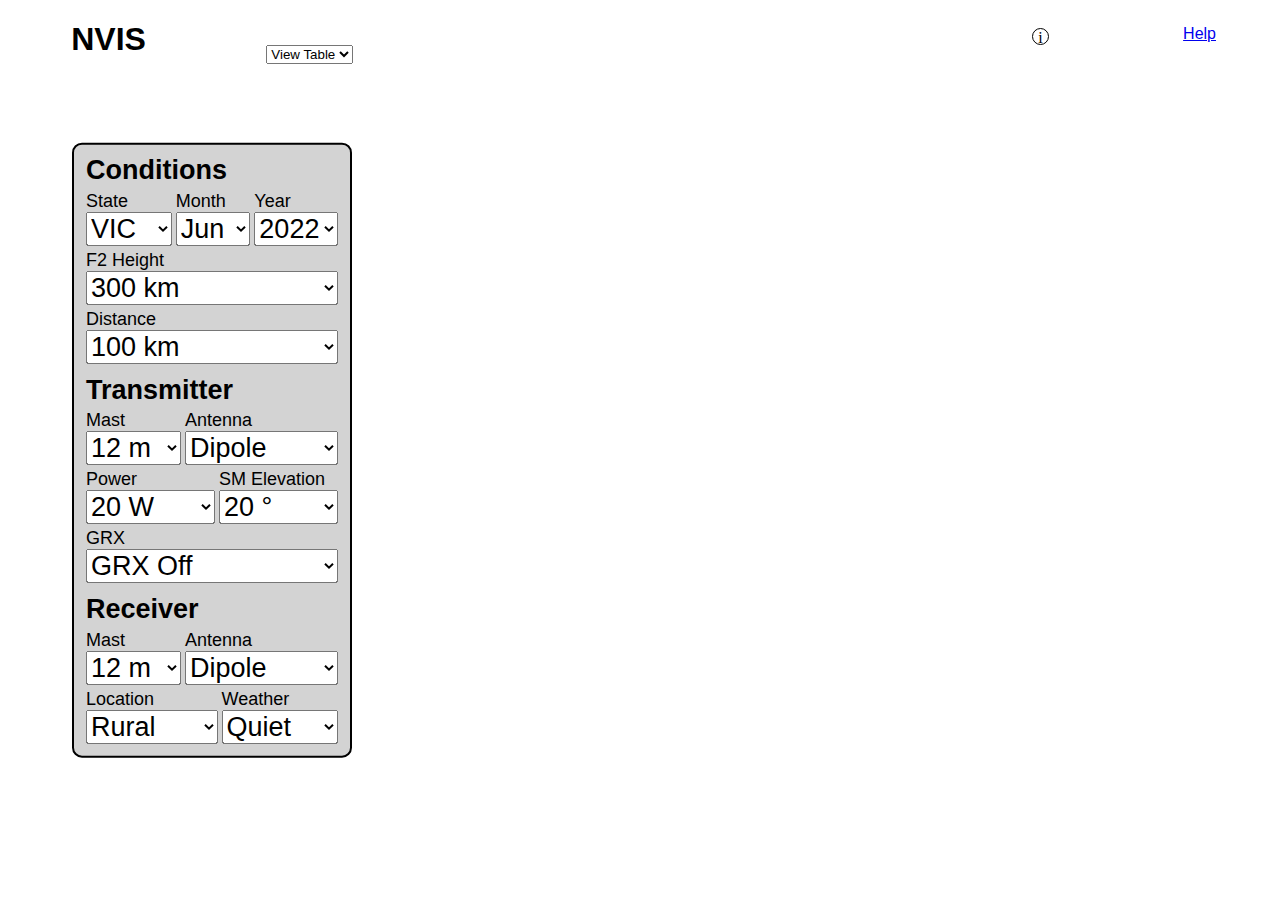
==== commit 9fd2c20e: "Merge" ====
--- a/index.html
+++ b/index.html
@@ -1,4 +1,3 @@
-<<<<<<< HEAD
 <!DOCTYPE html>
 <html>
     <head>
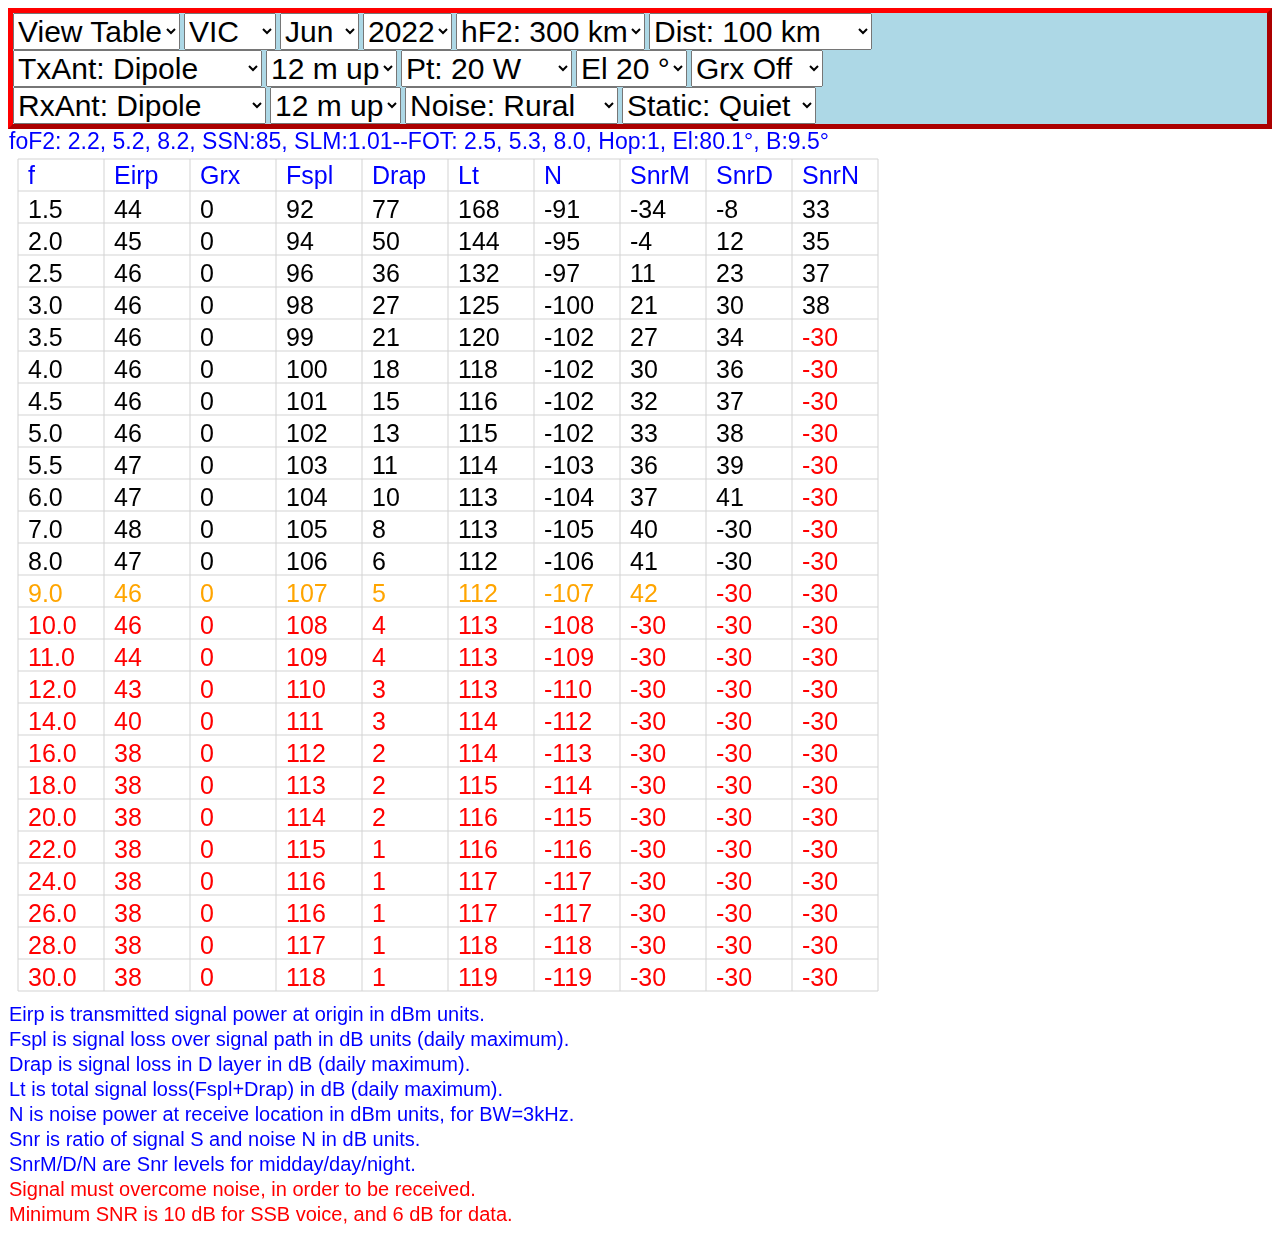
==== commit bad2b1f9: "Add files via upload" ====
--- a/index.html
+++ b/index.html
@@ -1,266 +1,204 @@
-<!DOCTYPE html>
-<html>
-    <head>
-        <link rel="stylesheet" href="index.css">
-        <script src="plotly-latest.min.js"></script>
-
-    </head>
-
-    <body>
-        <title>NVIS v.117 by Tino Pavic VK3EGN</title>
-
-        <h1>NVIS</h1>
-        <a id="help" href="help.htm">Help</a>
-
-        <div class="myDiv">
-
-            <p class="heading" style="margin-top: 0px">Conditions</p>
-            <div class="flex-options">
-                <div>
-                    <p>State</p>
-                    <select class="flex-select" id="state">
-                        <option value=-35.3>ACT</option>
-                        <option value=-34>NSW</option>
-                        <option value=-37 selected>VIC</option>
-                        <option value=-27.2>QLD</option>
-                        <option value=-31>SA</option>
-                        <option value=-32>WA</option>
-                        <option value=-43>TAS</option>
-                        <option value=-12>NT</option>
-                    </select>
-                </div>
-                <div>
-                    <p>Month</p>
-                    <select class="flex-select" id="month">
-                        <option value=1>Jan</option>
-                        <option value=2>Feb</option>
-                        <option value=3> Mar</option>
-                        <option value=4>Apr</option>
-                        <option value=5>May</option>
-                        <option value=6 selected>Jun</option>
-                        <option value=7>Jul</option>
-                        <option value=8>Aug</option>
-                        <option value=9>Sep</option>
-                        <option value=10>Oct</option>
-                        <option value=11>Nov</option>
-                        <option value=12>Dec</option>
-                    </select>
-                </div>
-                <div>
-                    <p>Year</p>
-                    <select class="flex-select" id="year">
-                        <option value=2020>2020</option>
-                        <option value=2021>2021</option>
-                        <option value=2022 selected>2022</option>
-                        <option value=2023>2023</option>
-                        <option value=2024>2024</option>
-                        <option value=2025>2025</option>
-                        <option value=2026>2026</option>
-                    </select>
-                </div>
-                <div>
-                    <p>F2 Height</p>
-                    <select class="flex-select" id="hiF2">
-                        <option value=200 >200 km</option>
-                        <option value=250>250 km</option>
-                        <option value=300 selected>300 km</option>
-                        <option value=350>350 km</option>
-                        <option value=400>400 km</option>
-                        <option value=450>450 km</option>
-                        <option value=500>500 km</option>
-                        <option value=550>550 km</option>
-                        <option value=600>600 km</option>
-                    </select>
-                </div>
-                <div>
-                    <p>Distance</p>
-                    <select class="flex-select" id="dist">
-                        <option value=50 >50 km</option>
-                        <option value=100 selected>100 km</option>
-                        <option value=200>200 km</option>
-                        <option value=400>400 km</option>
-                        <option value=800>800 km</option>
-                        <option value=1500>1500 km</option>
-                        <option value=3000>3000 km</option>
-                        <option value=5000>5000 km</option>
-                        <option value=10000>10000 km</option>
-                        <option value=20000>20000 km</option>
-                    </select>
-                </div>
-            </div>
-
-            <p class="heading">Transmitter</p>
-            <div class="flex-options flex-options-4">
-                <div>
-                    <p>Mast</p>
-                    <select class="flex-select" id="mast">
-                        <option value=3 >3 m</option>
-                        <option value=6>6 m</option>
-                        <option value=9>9 m</option>
-                        <option value=12 selected>12 m</option>
-                        <option value=18>18 m</option> 
-                        <option value=22>22 m</option>
-                        <option value=26>26 m</option>
-                        <option value=40>40 m</option>
-                    </select>  
-                </div>
-                <div>
-                    <p>Antenna</p>
-                    <select class="flex-select" id="antenna">
-                        <option value=1 selected>Dipole</option>
-                        <option value=2>CASG-A1</option>
-                        <option value=3>AS-F104</option>
-                        <option value=4>RF-1944</option>
-                        <option value=5>MIL-2</option>
-                        <option value=6>WhipBnt</option>
-                        <option value=7>Whip15'</option>
-                        <option value=8>HF230L</option>
-                        <option value=9>CASG-A2</option>
-                        <option value=10>Yagi 3el</option>
-                        <option value=11>VertMono</option>
-                    </select>
-                </div>
-                <div>
-                    <p>Power</p>
-                    <select class="flex-select" id="power">
-                        <option value=62>1500 W</option>
-                        <option value=56>400 W</option>
-                        <option value=52>150 W</option>
-                        <option value=43 selected>20 W</option>
-                        <option value=37>5 W</option>
-                        <option value=33>2 W</option>
-                    </select>
-                </div>
-                <div>
-                    <p>SM Elevation</p>
-                    <select class="flex-select" id="elmin">
-                        <option value=60>60 &deg</option>
-                        <option value=45>45 &deg</option>
-                        <option value=30>30 &deg</option>
-                        <option value=20 selected>20 &deg</option>
-                        <option value=15>15 &deg</option>
-                        <option value=10>10 &deg</option>
-                        <option value=5>5 &deg</option>
-                        <option value=3>3 &deg</option>
-                        <option value=2>2 &deg</option>
-                        <option value=1>1 &deg</option>
-                    </select>
-                </div>
-		            <div>
-                    <p>GRX</p>
-                    <select class="flex-select" id="grx">
-                        <option value=0>GRX Off</option>
-                        <option value=1>GRX On</option>
-                        <option value=2>GRX-Avg</option>
-                    </select>
-                </div>
-            </div>
-
-            <p class="heading">Receiver</p>
-            <div class="flex-options flex-options-4">
-                <div>
-                    <p>Mast</p>
-                    <select class="flex-select" id="mast2">
-                        <option value=3 >3 m</option>
-                        <option value=6>6 m</option>
-                        <option value=9>9 m</option>
-                        <option value=12 selected>12 m</option>
-                        <option value=18>18 m</option> 
-                        <option value=22>22 m</option>
-                        <option value=26>26 m</option>
-                        <option value=40>40 m</option>
-                    </select>  
-                </div>
-                <div>
-                    <p>Antenna</p>
-                    <select class="flex-select" id="antenna2">
-                        <option value=1 selected>Dipole</option>
-                        <option value=2>CASG-A1</option>
-                        <option value=3>AS-F104</option>
-                        <option value=4>RF-1944</option>
-                        <option value=5>MIL-2</option>
-                        <option value=6>WhipBnt</option>
-                        <option value=7>Whip15'</option>
-                        <option value=8>HF230L</option>
-                        <option value=9>CASG-A2</option>
-                        <option value=10>Yagi 3el</option>
-                        <option value=11>VertMono</option>
-                    </select>
-                </div>
-                <div>
-                    <p>Location</p>
-                    <select class="flex-select" id="loc">
-                        <option value=1 selected>Rural</option>
-                        <option value=2>Suburb</option>
-                        <option value=3>City</option>
-                    </select>  
-                </div>
-                <div>
-                    <p>Weather</p>
-                    <select class="flex-select" id="storm">
-                        <option value=1 selected>Quiet</option>
-                        <option value=2>Rainy</option>
-                        <option value=3>Storm</option> 
-                        <option value=4>BFS</option>
-                    </select>
-                </div>
-
-            </div>
-        </div>
-        <select id="selAct" name="selAct" onchange="viewChange()">
-            <option value="1" selected="">View Table</option>
-            <option value="2">View SNR</option>
-            <option value="3">View Skip</option>
-            <option value="4">View SLM</option> 
-            <option value="9">View Help</option>
-        </select>
-        <div id="tooltipi">i</div>
-        <div id="tooltip">
-            Eirp is transmitted signal power at origin in dBm units.<br>Fspl is signal loss over signal path in dB units (daily maximum).<br>Drap is signal loss in D layer in dB (daily maximum).<br>Lt is total signal loss(Fspl+Drap) in dB (daily maximum).<br>N is noise power at receive location in dBm units, for BW=3kHz.<br>Snr is ratio of signal S and noise N in dB units.<br>"SnrM/D/N are Snr levels for midday/day/night.<br>Signal must overcome noise, in order to be received.<br>Minimum SNR is 10 dB for SSB voice, and 6 dB for data.<br>
-        </div>
-        <div class="plotsDiv">
-            <div id="plotTableDiv" class="plotTableDiv">
-                <table id="plotTable"></table>
-            </div>
-            <div id="SNRPlot"></div>
-        </div>
-
-
-        <script src="nvis.js"></script>
-        <script src="antenna.js"></script>
-        <script src="antenna3.js"></script>
-        <script src="atten.js"></script>
-        <script src="nvisGui.js"></script>
-
-        <script>
-            var nv = new myNvis("Nvis", 1);
-            nvisInit(nv);
-
-            // Setup onchange lister for all inputs
-            inputs = document.getElementsByClassName("flex-select");
-            for (var i=0; i<inputs.length;i++) {
-                inputs[i].addEventListener("change", () => selUpdate(nv))
-            }
-            selUpdate(nv);
-
-
-            function viewChange() {
-                sel = document.getElementById("selAct").value;
-                table = document.getElementById("plotTableDiv");
-                SNRPlot = document.getElementById("SNRPlot");
-                tooltipi = document.getElementById("tooltipi")
-
-                table.style.display = "none";
-                SNRPlot.style.display = "none";
-                tooltipi.style.display = "block";
-                if (sel == 1) {
-                    table.style.display = "block";
-                    tooltipi.style.display = "none";
-                } else {
-                    SNRPlot.style.display = "block";
-                }
-                selUpdate(nv)
-            }
-            viewChange();
-        </script>
-</html>
+<!DOCTYPE html>
+<html lang="en"></html>
+
+<html>
+
+
+<head>
+  <title>NVIS v.124 by Tino Pavic VK3EGN</title> 
+  <!--  <meta name="viewport" content="width=device-width">   -->
+</head>
+
+<body>
+
+<style> 
+   .myDiv {
+      border: 5px outset red;
+      background-color: lightblue;    
+      text-align: left;
+   }
+   </style>
+
+<div class="myDiv">
+  <select style="font-size: 30px" id="selAct" name="selAct" onchange="selChange()">
+    <option value=1 selected>View Table</option>
+    <option value=2>View SNR</option>
+    <option value=3>View Skip</option>
+    <option value=4>View SLM</option>   
+    <option value=9>View Help</option>
+  </select>
+  
+  <select style="font-size: 30px" id="statex" name="statex" onchange="selChange()">
+    <option value=-35.3>ACT</option>
+    <option value=-34>NSW</option>
+    <option value=-37 selected>VIC</option>
+    <option value=-27.2>QLD</option>
+    <option value=-31>SA</option>
+    <option value=-32>WA</option>
+    <option value=-43>TAS</option>
+    <option value=-12>NT</option>
+  </select>
+
+  <select style="font-size: 30px" id="month" name="month" onchange="selChange()">
+    <option value=1>Jan</option>
+    <option value=2>Feb</option>
+    <option value=3> Mar</option>
+    <option value=4>Apr</option>
+    <option value=5>May</option>
+    <option value=6 selected>Jun</option>
+    <option value=7>Jul</option>
+    <option value=8>Aug</option>
+    <option value=9>Sep</option>
+    <option value=10>Oct</option>
+    <option value=11>Nov</option>
+    <option value=12>Dec</option>
+  </select>
+
+  <select style="font-size: 30px" id="year" name="year" onchange="selChange()">
+    <option value=2020>2020</option>
+    <option value=2021>2021</option>
+    <option value=2022 selected>2022</option>
+    <option value=2023>2023</option>
+    <option value=2024>2024</option>
+    <option value=2025>2025</option>
+    <option value=2026>2026</option>
+  </select>
+
+  <select style="font-size: 30px" id="hiF2" name="hiF2" onchange="selChange()">
+    <option value=160 >hF2: 160 km</option>
+    <option value=180 >hF2: 180 km</option>
+    <option value=200 >hF2: 200 km</option>
+    <option value=250>hF2: 250 km</option>
+    <option value=300 selected>hF2: 300 km</option>
+    <option value=350>hF2: 350 km</option>
+    <option value=400>hF2: 400 km</option>
+    <option value=450>hF2: 450 km</option>
+    <option value=500>hF2: 500 km</option>
+    <option value=550>hF2: 550 km</option>
+  </select>
+
+  <select style="font-size: 30px" id="dist" name="dist" onchange="selChange()">
+    <option value=50 >Dist: 50 km</option>
+    <option value=100 selected>Dist: 100 km</option>
+    <option value=200>Dist: 200 km</option>
+    <option value=400>Dist: 400 km</option>
+    <option value=800>Dist: 800 km</option>
+    <option value=1500>Dist: 1500 km</option>
+    <option value=3000>Dist: 3000 km</option>
+    <option value=5000>Dist: 5000 km</option>
+    <option value=10000>Dist: 10000 km</option>
+    <option value=20000>Dist: 20000 km</option>
+  </select>
+  <br>
+  <!-- <button class="button button1" onclick="myTest1()">Tx: Dipole, 12m, 20W, 2deg</button>
+   <h2 id="str3">Transmiter: mast, antenna, power, site minimum elevation</h2> -->
+  <select style="font-size: 30px" id="antenna" name="antenna" onchange="selChange()">
+    <option value=1 selected>TxAnt: Dipole</option>
+    <option value=2>TxAnt: CASG-A1</option>
+    <option value=3>TxAnt: AS-F104</option>
+    <option value=4>TxAnt: RF-1944</option>
+    <option value=5>TxAnt: MIL-2</option>
+    <option value=6>TxAnt: WhipBnt</option>
+    <option value=7>TxAnt: Whip 3m</option>
+    <option value=8>TxAnt: HF230L</option>
+    <option value=9>TxAnt: CASG-A2</option>
+    <option value=10>TxAnt: Yagi 3el</option>
+    <option value=11>TxAnt: VertMono</option>
+  </select>
+
+  <select style="font-size: 30px" id="mast" name="mast" onchange="selChange()">
+    <option value=3>3 m up</option>
+    <option value=6>6 m up</option>
+    <option value=12 selected>12 m up</option>
+    <option value=18>18 m up</option> 
+    <option value=26>26 m up</option>
+  </select>   
+
+  
+  <select style="font-size: 30px" id="power" name="power" onchange="selChange()">
+    <option value=62>Pt: 1500 W</option>
+    <option value=56>Pt: 400 W</option>
+    <option value=52>Pt: 150 W</option>
+    <option value=43 selected>Pt: 20 W</option>
+    <option value=37>Pt: 5 W</option>
+    <option value=33>Pt: 2 W</option>
+  </select>
+
+  <select style="font-size: 30px" id="elmin" name="elmin" onchange="selChange()">
+    <option value=60>El 60 &deg</option>
+    <option value=45>El 45 &deg</option>
+    <option value=30>El 30 &deg</option>
+    <option value=20 selected>El 20 &deg</option>
+    <option value=15>El 15 &deg</option>
+    <option value=10>El 10 &deg</option>
+    <option value=5>El 5 &deg</option>
+    <option value=3 >El 3 &deg</option>
+    <option value=2>El 2 &deg</option>
+    <option value=1>El 1 &deg</option>
+  </select>
+  <select style="font-size: 30px" id="selGrx" name="selGrx" onchange="selChange()">
+    <option value=0 selected>Grx Off</option>  
+    <option value=1>Grx On</option>  
+    <option value=2>Grx-Avg</option>  
+  </select>
+  <br>
+  
+  <select style="font-size: 30px" id="antenna2" name="antenna2" onchange="selChange()">
+    <option value=1 selected>RxAnt: Dipole</option>
+    <option value=2>RxAnt: CASG-A1</option>
+    <option value=3>RxAnt: AS-F104</option>
+    <option value=4>RxAnt: RF-1944</option>
+    <option value=5>RxAnt: MIL-2</option>
+    <option value=6>RxAnt: WhipBnt</option>
+    <option value=7>RxAnt: Whip 3m</option>
+    <option value=8>RxAnt: HF230L</option>
+    <option value=9>RxAnt: CASG-A2</option>
+    <option value=10>RxAnt: Yagi 3el</option>
+    <option value=11>RxAnt: VertMono</option>
+  </select>
+
+  <select style="font-size: 30px" id="mast2" name="mast2" onchange="selChange()">
+    <option value=3 >3 m up</option>
+    <option value=6>6 m up</option>
+    <option value=12 selected>12 m up</option>
+    <option value=18>18 m up</option> 
+    <option value=26>26 m up</option>
+  </select>  
+
+  <select style="font-size: 30px" id="loc" name="loc" onchange="selChange()">
+    <option value=1 selected>Noise: Rural</option>
+    <option value=2>Noise: Suburb</option>
+    <option value=3>Noise: City</option>
+  </select>  
+
+  <select style="font-size: 30px" id="storm" name="storm" onchange="selChange()">
+    <option value=1 selected>Static: Quiet</option>
+    <option value=2>Static: Rainy</option>
+    <option value=3>Static: Storm</option> 
+    <option value=4>Static: BFS</option>
+  </select>
+
+
+</div>
+
+<canvas id="myCanvas" width="900" height="1100"> </canvas>    
+
+<script src="nvis.js"></script>
+<script src="antenna3.js"></script>
+<script src="antenna.js"></script>
+<script src="atten.js"></script>
+<!-- <script src="plotly-2.12.1.min.js"></script> -->
+<script src="nvisGui.js"></script>
+
+
+<script>
+  var nv = new myNvis("Nvis", 1);
+  nvisCheck(nv);
+  selChange(nv);
+
+  function selChange() { selUpdate(nv)};
+</script>
+
+</body>
+
+</html>
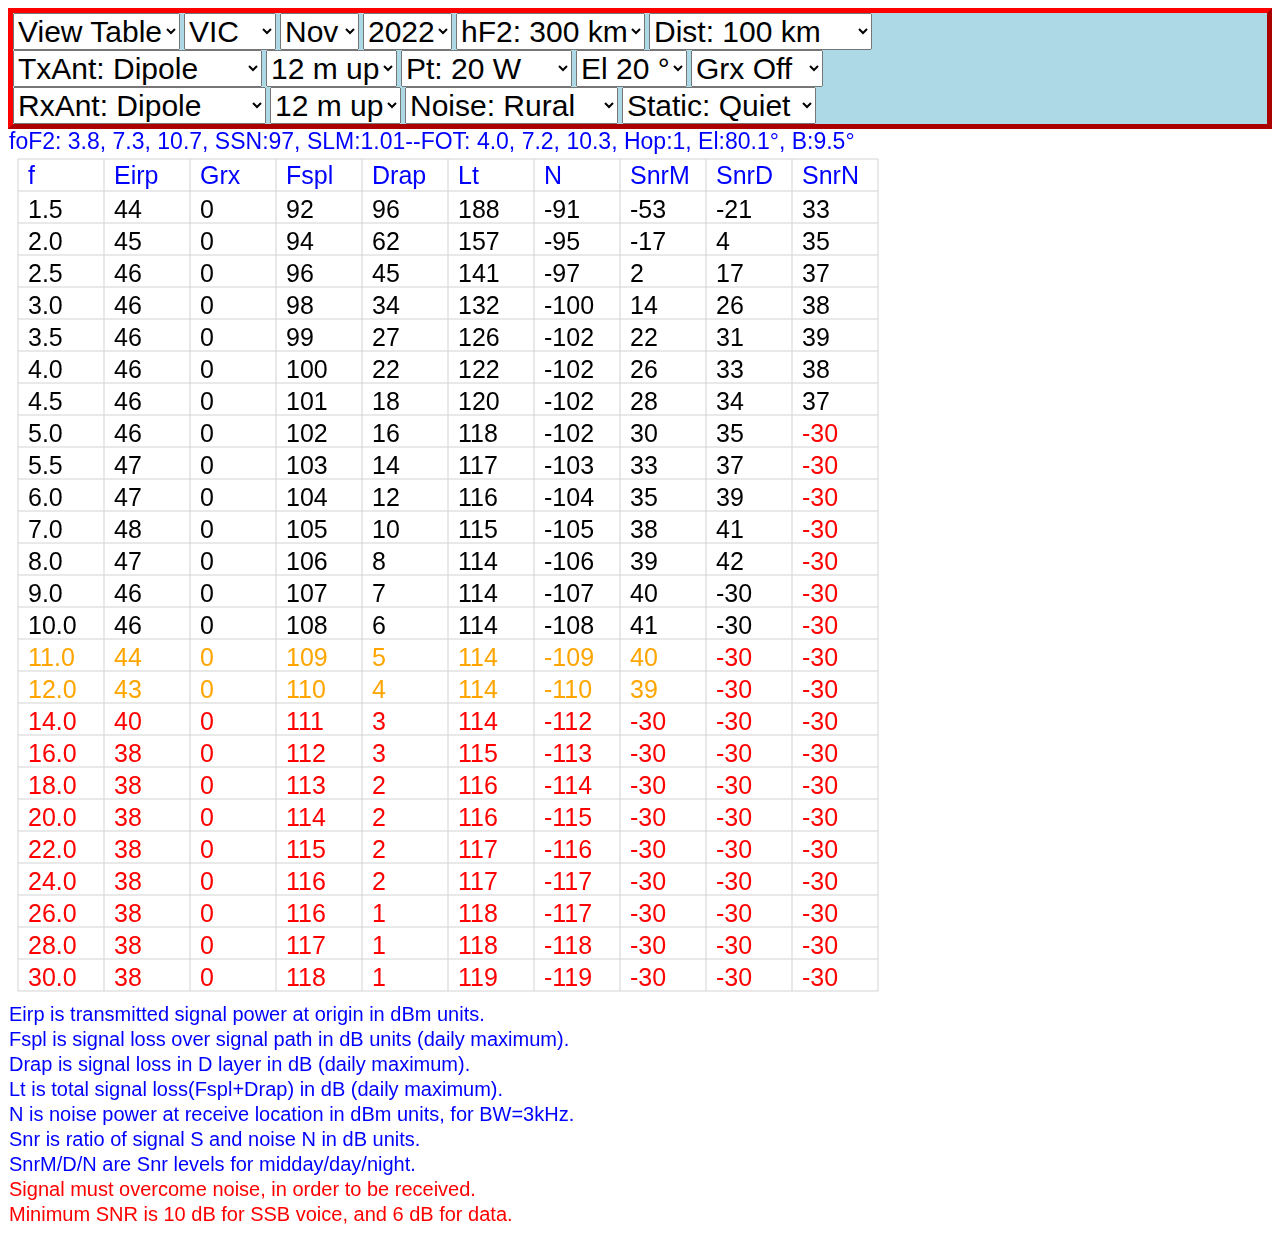
==== commit 3705c0ab: "Add files via upload" ====
--- a/index.html
+++ b/index.html
@@ -5,7 +5,7 @@
 
 
 <head>
-  <title>NVIS v.124 by Tino Pavic VK3EGN</title> 
+  <title>NVIS v.126 by Tino Pavic VK3EGN</title> 
   <!--  <meta name="viewport" content="width=device-width">   -->
 </head>
 
@@ -45,12 +45,12 @@
     <option value=3> Mar</option>
     <option value=4>Apr</option>
     <option value=5>May</option>
-    <option value=6 selected>Jun</option>
+    <option value=6>Jun</option>
     <option value=7>Jul</option>
     <option value=8>Aug</option>
     <option value=9>Sep</option>
-    <option value=10>Oct</option>
-    <option value=11>Nov</option>
+    <option value=10 >Oct</option>
+    <option value=11 selected>Nov</option>
     <option value=12>Dec</option>
   </select>
 
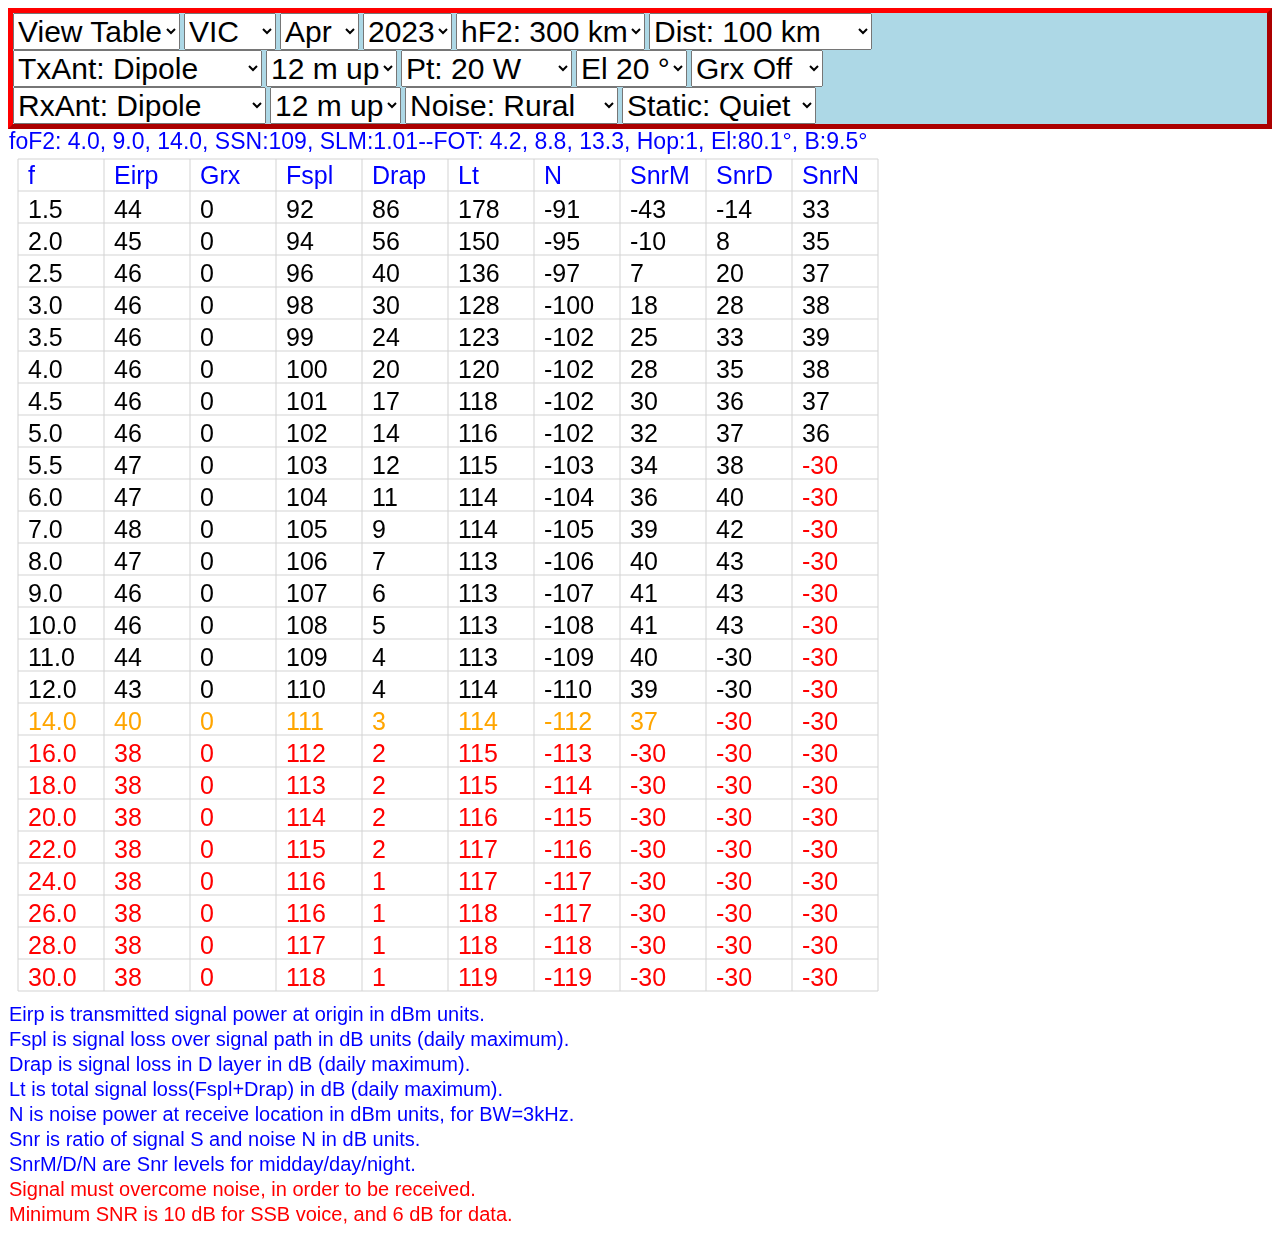
==== commit 3219a4f4: "Add files via upload" ====
--- a/index.html
+++ b/index.html
@@ -5,7 +5,7 @@
 
 
 <head>
-  <title>NVIS v.126 by Tino Pavic VK3EGN</title> 
+  <title>NVIS v127 TinoPavic VK3EGN</title> 
   <!--  <meta name="viewport" content="width=device-width">   -->
 </head>
 
@@ -43,22 +43,22 @@
     <option value=1>Jan</option>
     <option value=2>Feb</option>
     <option value=3> Mar</option>
-    <option value=4>Apr</option>
+    <option value=4 selected>Apr</option>
     <option value=5>May</option>
-    <option value=6>Jun</option>
+    <option value=6 >Jun</option>
     <option value=7>Jul</option>
     <option value=8>Aug</option>
     <option value=9>Sep</option>
-    <option value=10 >Oct</option>
-    <option value=11 selected>Nov</option>
+    <option value=10>Oct</option>
+    <option value=11>Nov</option>
     <option value=12>Dec</option>
   </select>
 
   <select style="font-size: 30px" id="year" name="year" onchange="selChange()">
     <option value=2020>2020</option>
     <option value=2021>2021</option>
-    <option value=2022 selected>2022</option>
-    <option value=2023>2023</option>
+    <option value=2022>2022</option>
+    <option value=2023 selected>2023</option>
     <option value=2024>2024</option>
     <option value=2025>2025</option>
     <option value=2026>2026</option>
